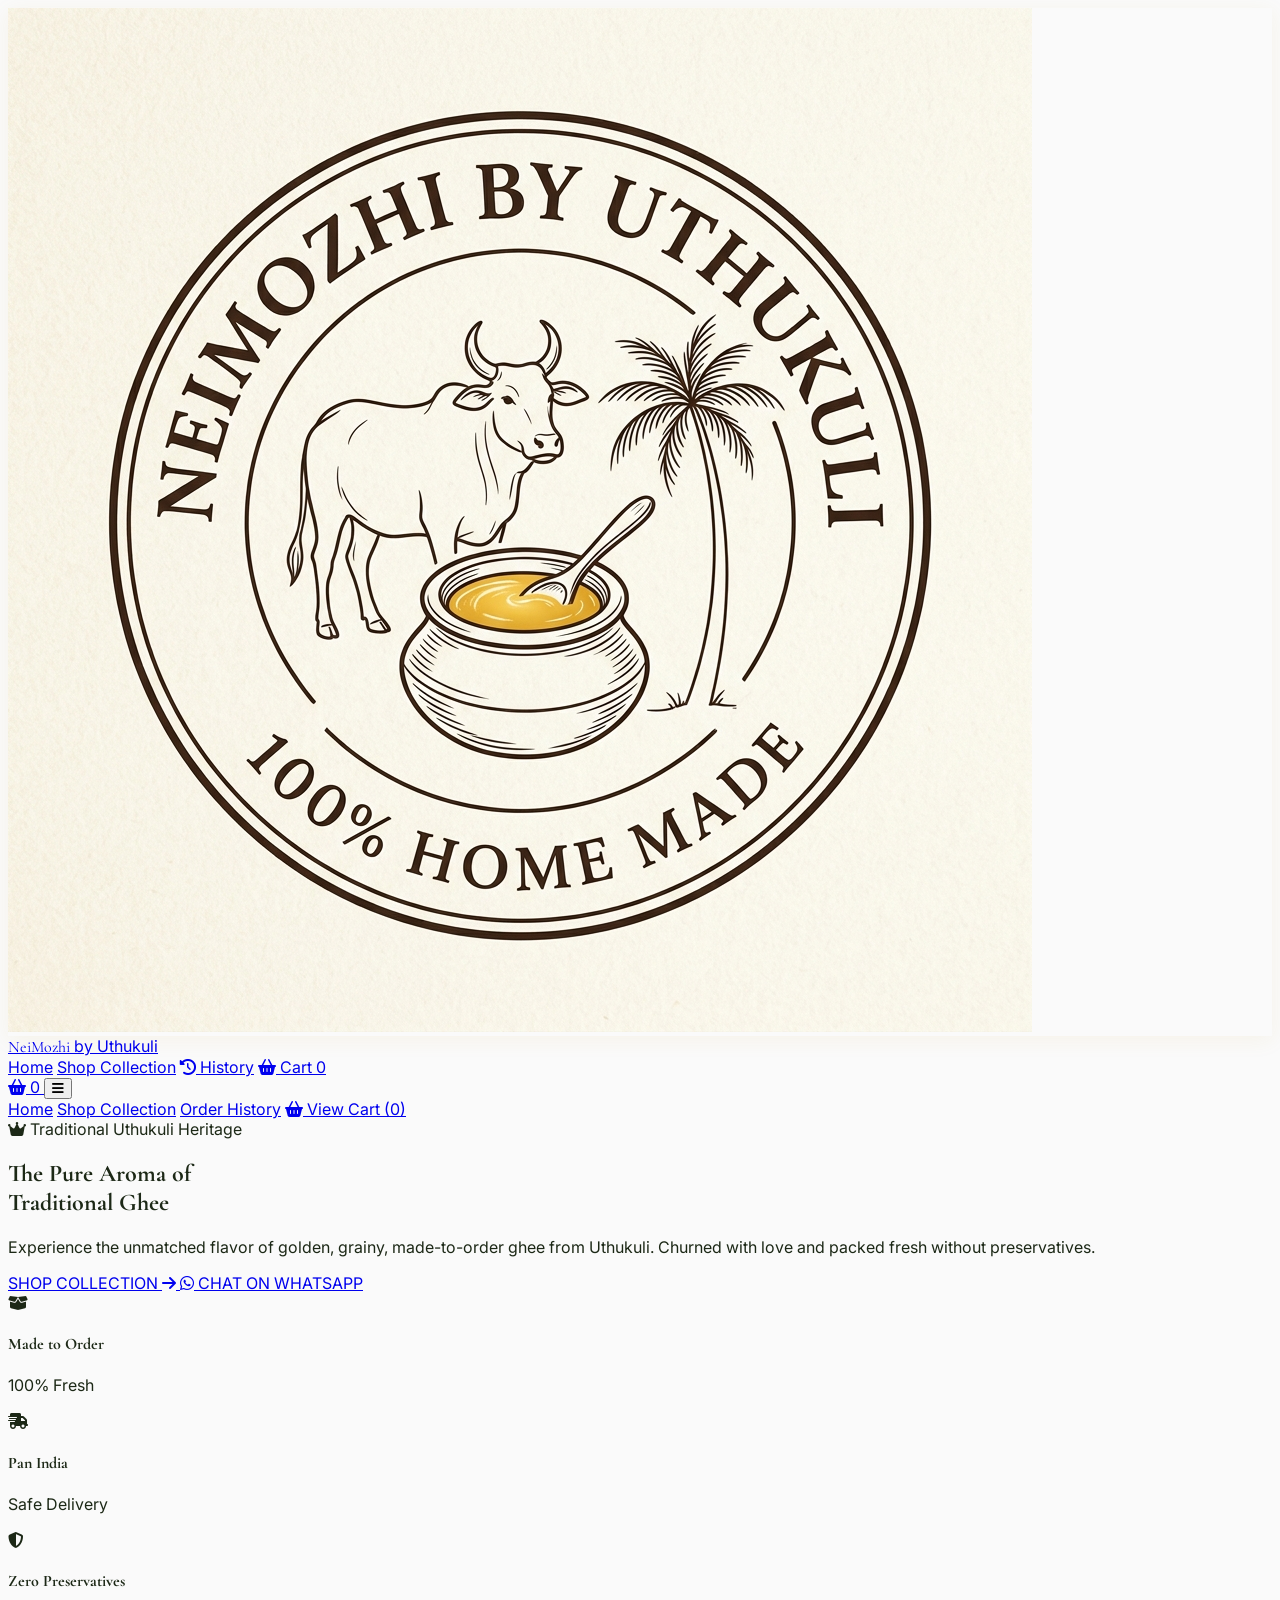
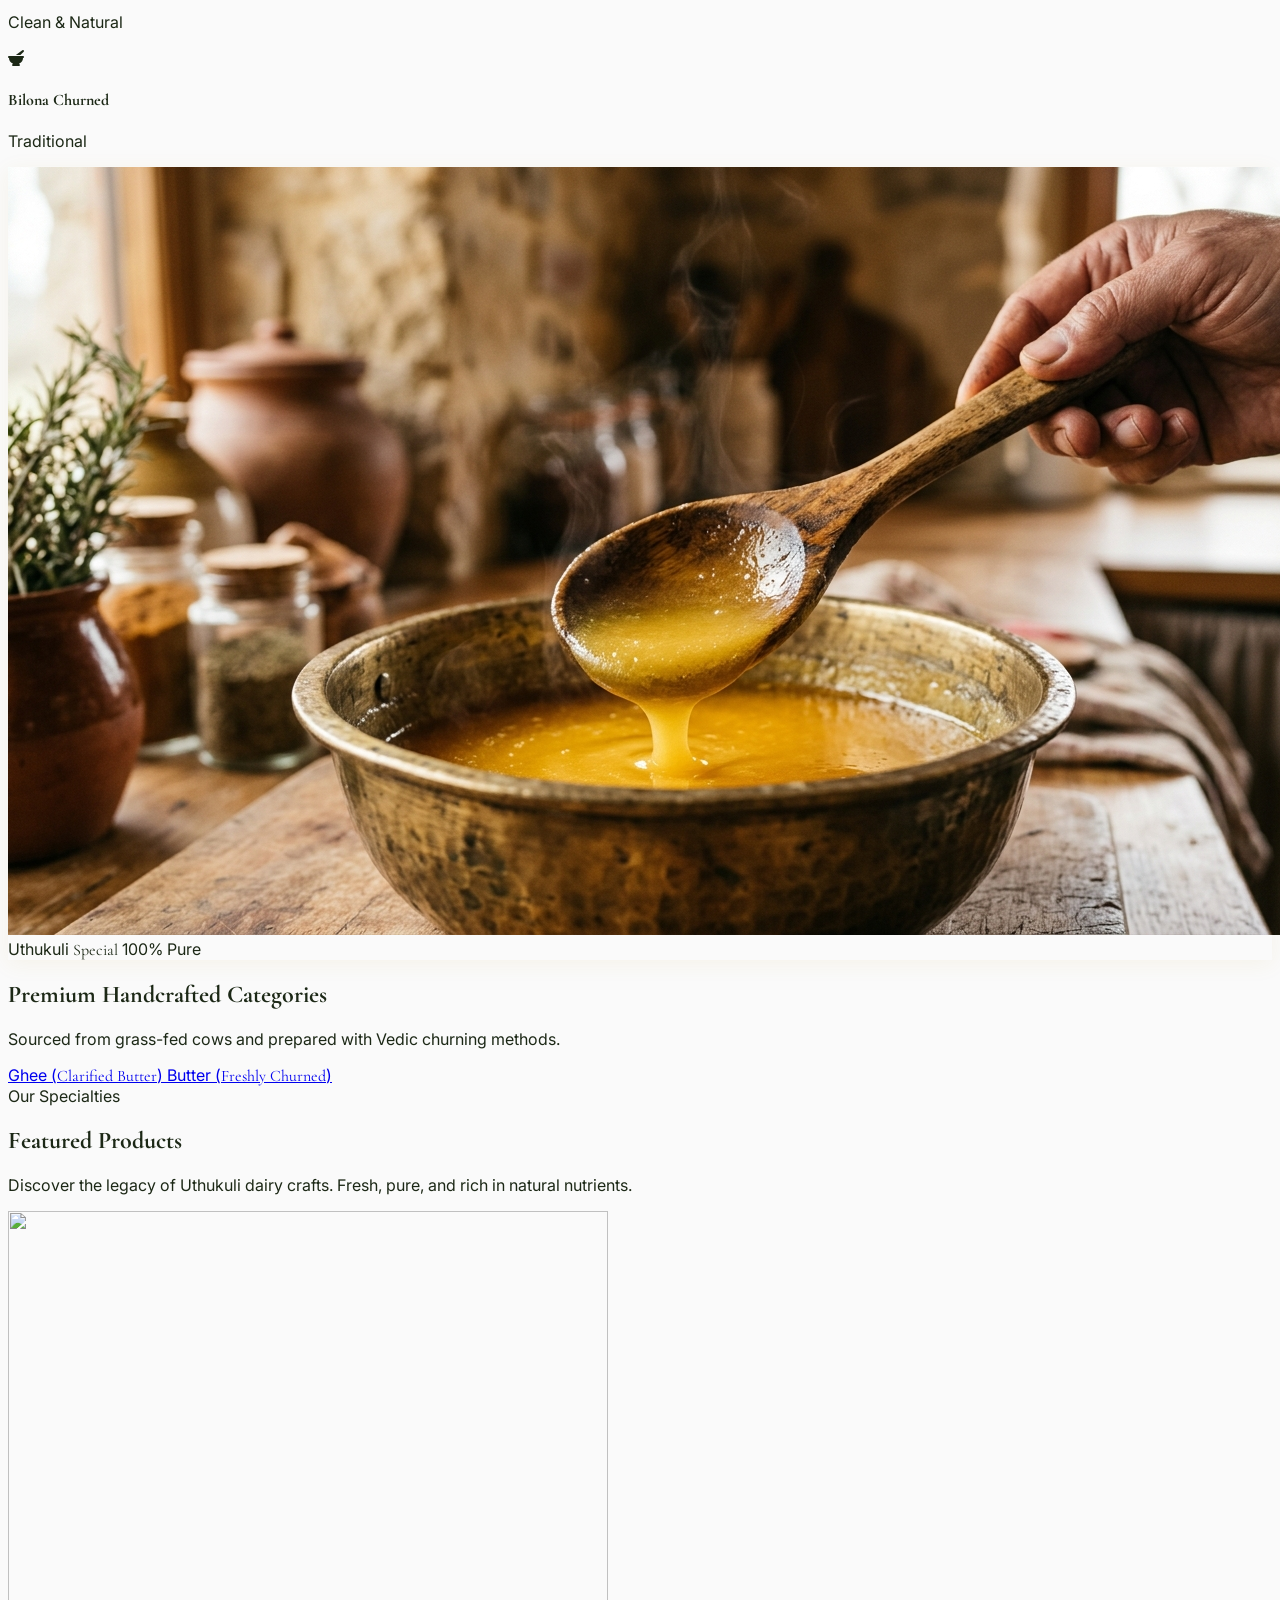
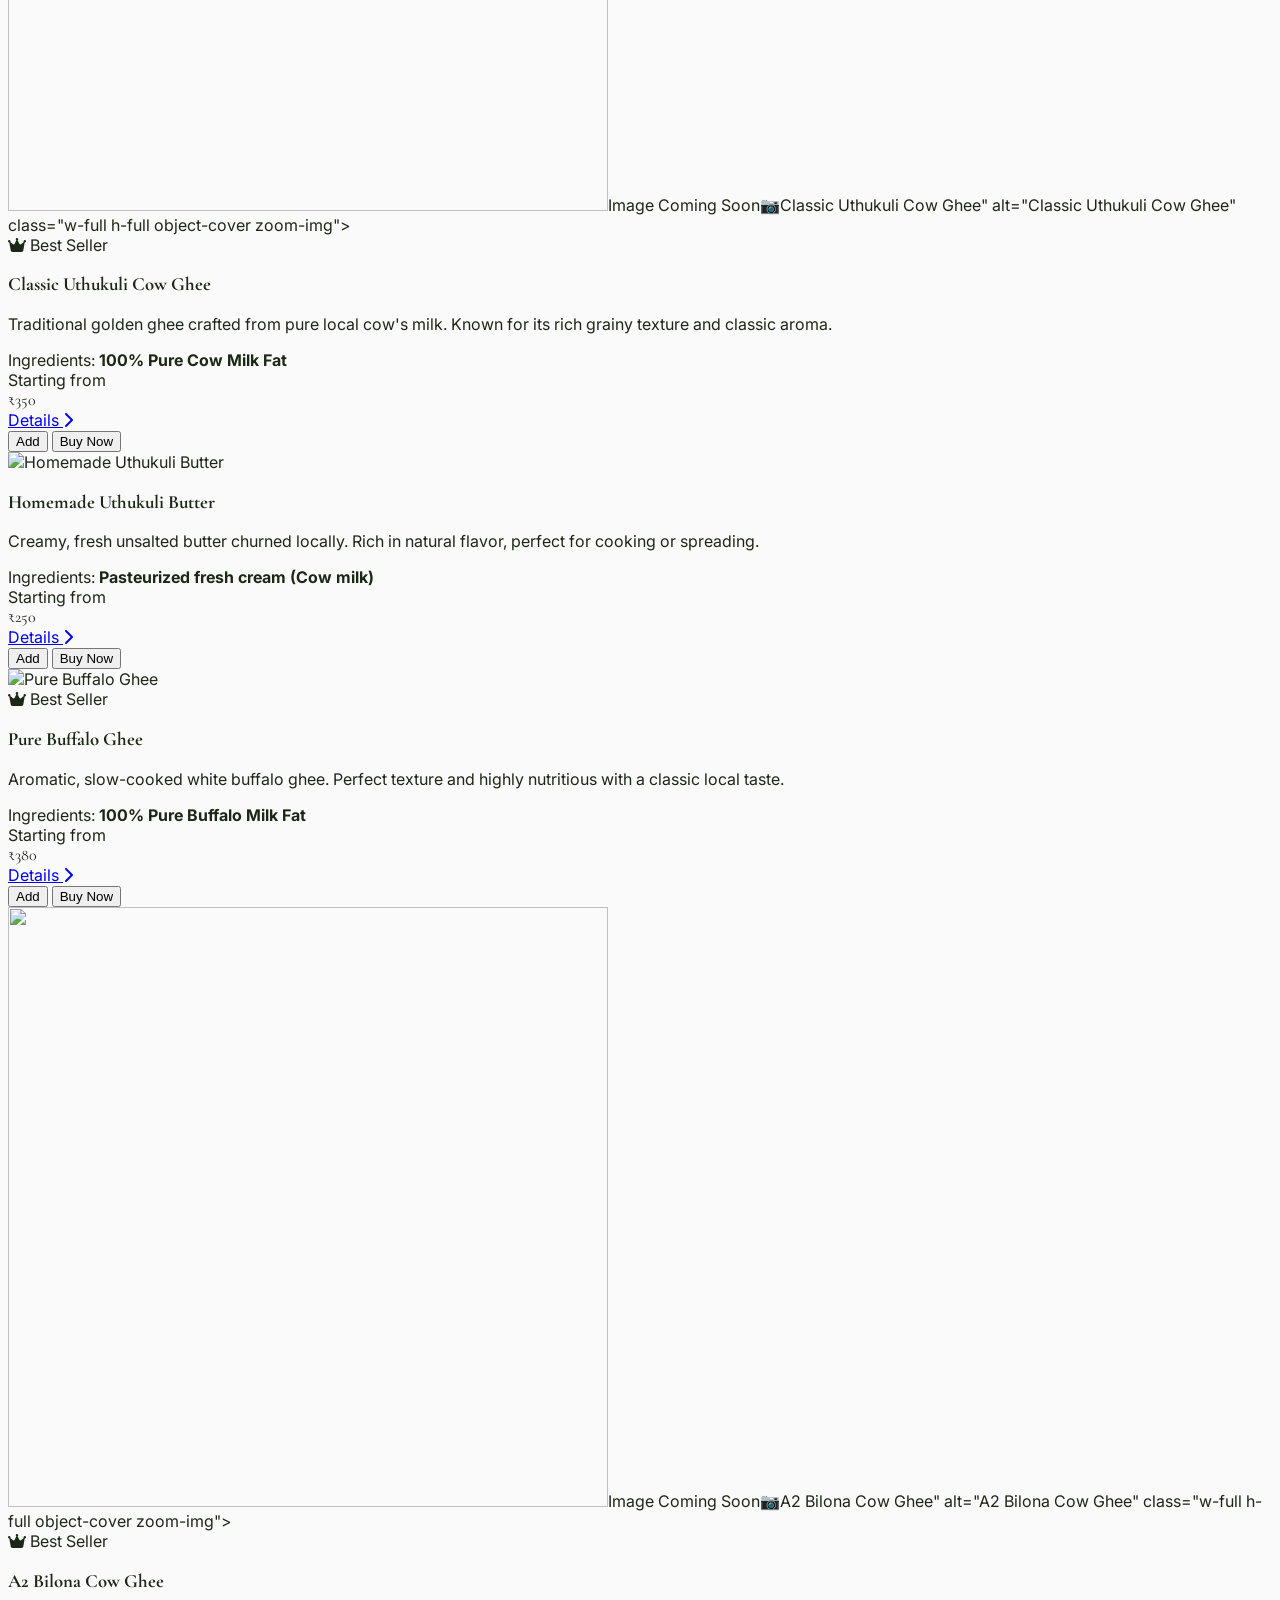
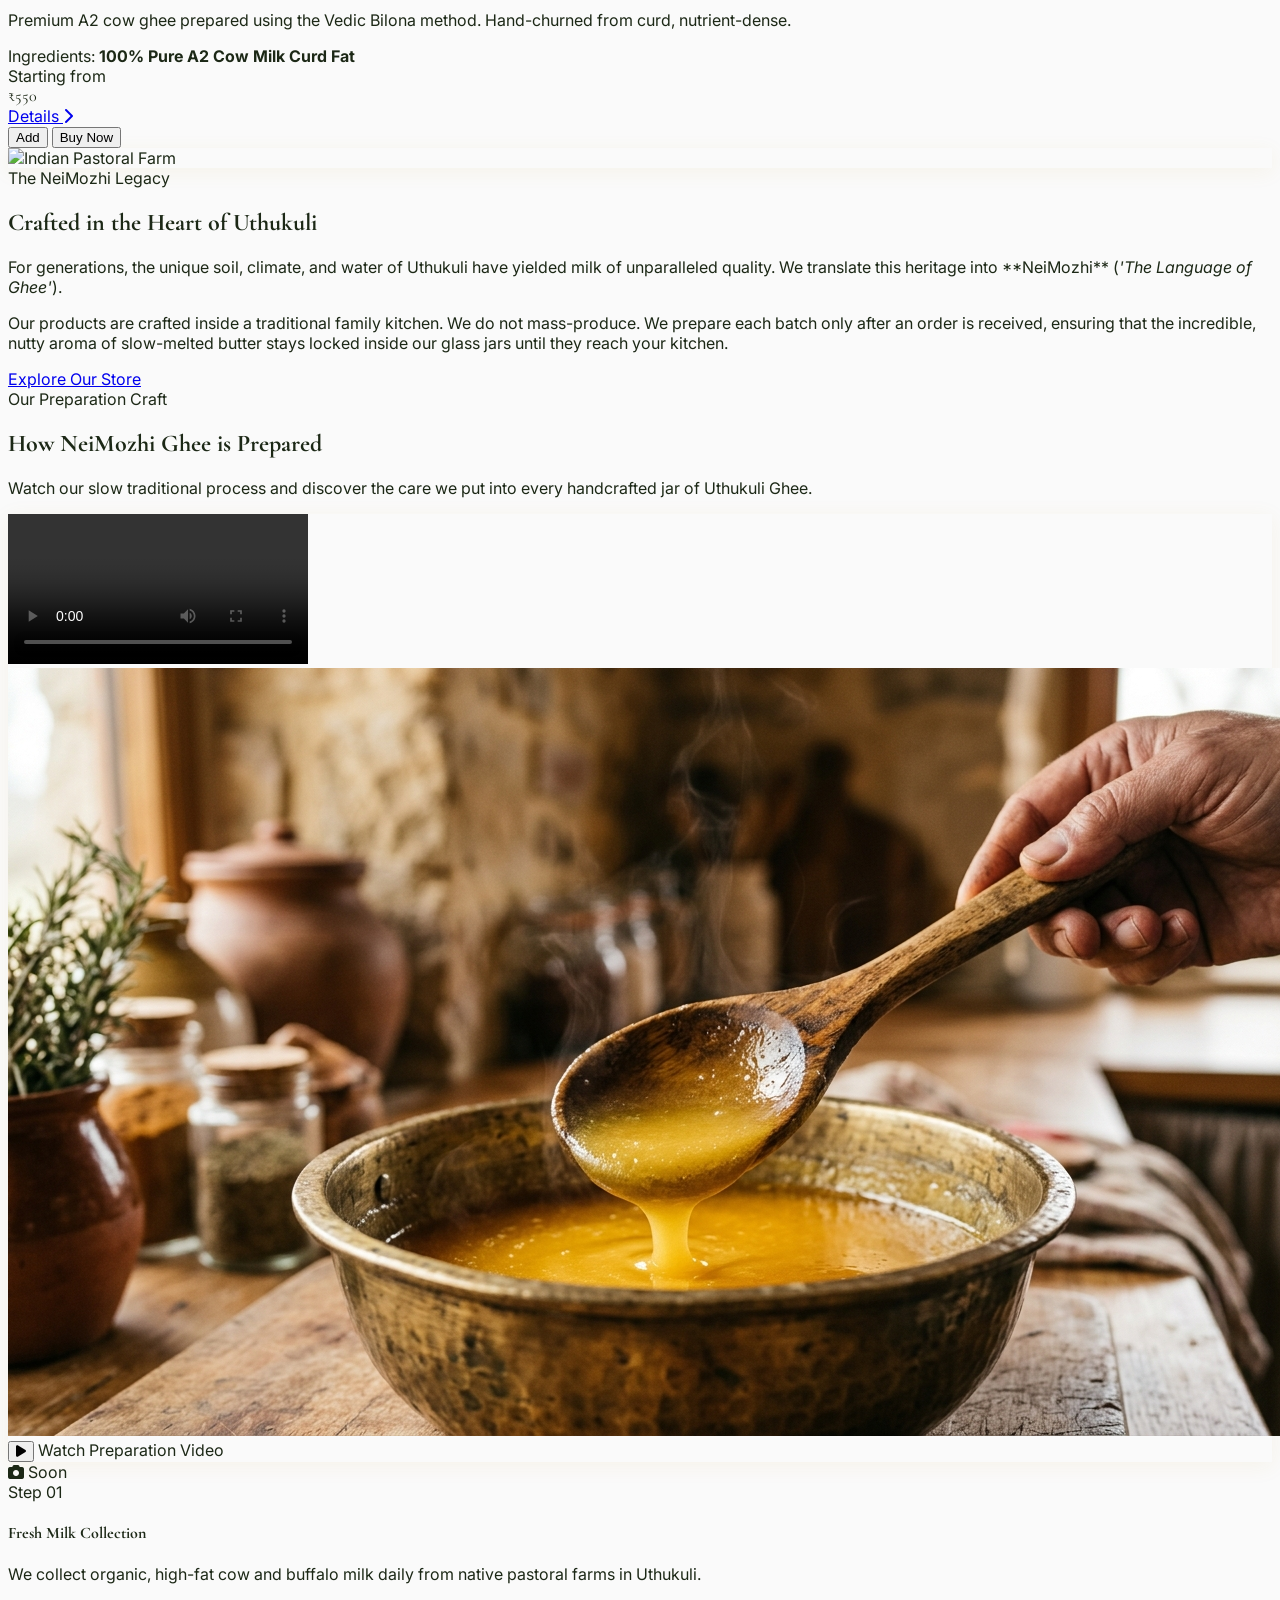
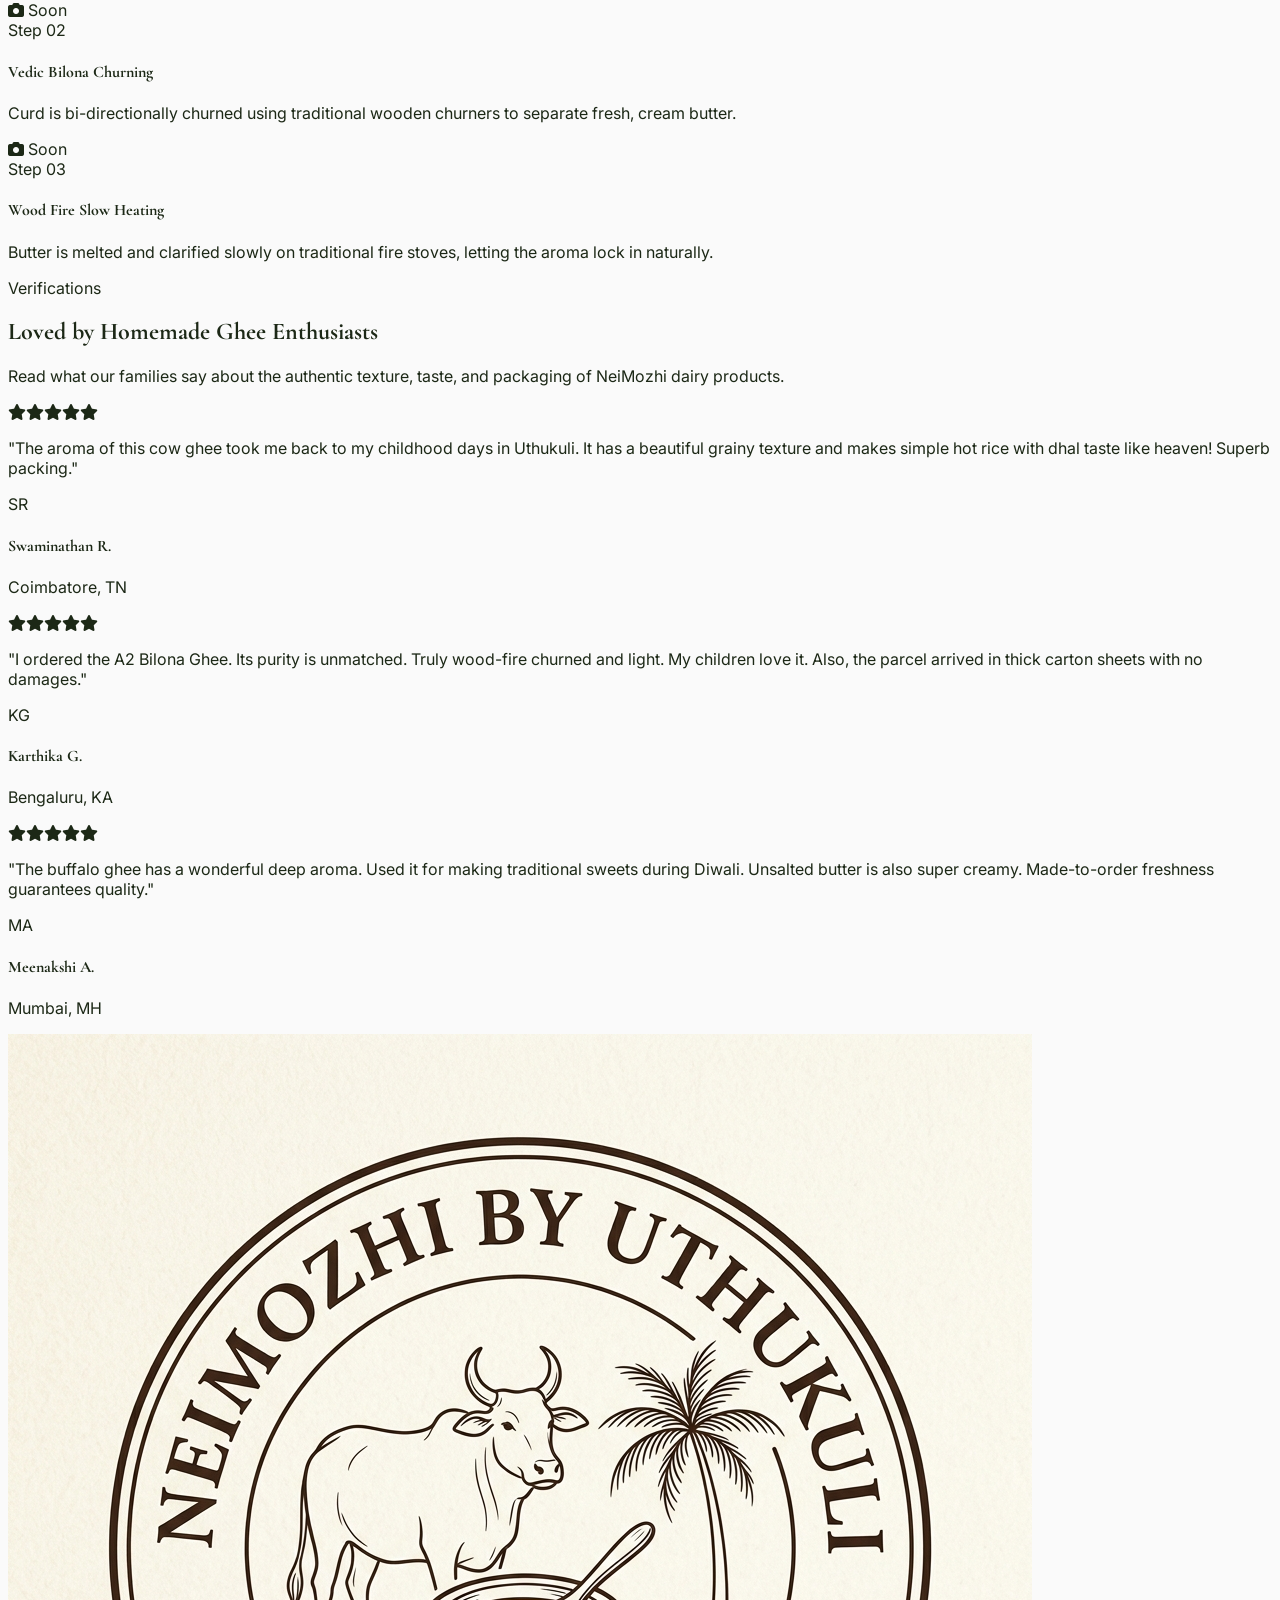
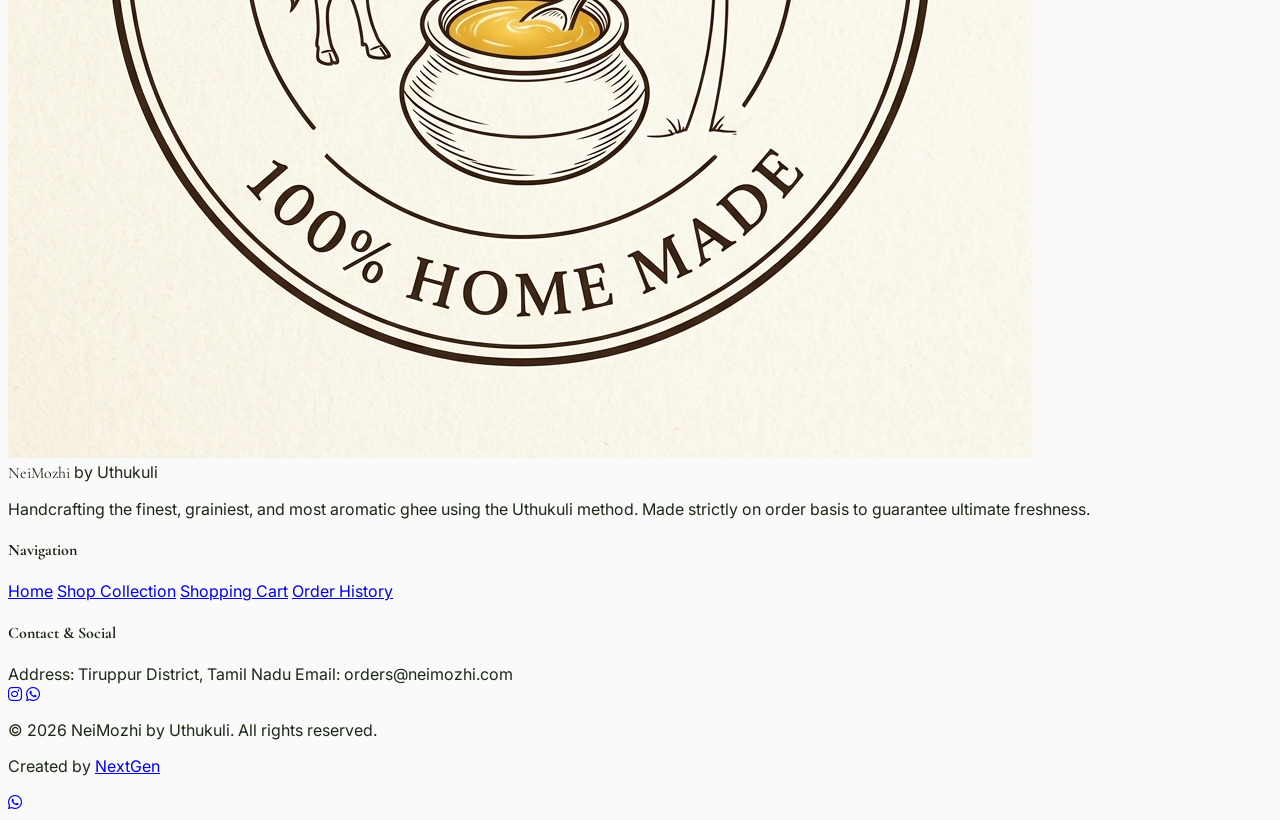
==== index.html @ b1ce9450 "Initial commit - NeiMozhi Premium Ghee E-Commerce Website" ====
<!DOCTYPE html>
<html lang="en">
<head>
  <meta charset="UTF-8">
  <meta name="viewport" content="width=device-width, initial-scale=1.0">
  <title>NeiMozhi | Premium Uthukuli Ghee & Homemade Dairy Store</title>
  <meta name="description" content="Experience pure, handcrafted, made-to-order ghee and butter from the pastures of Uthukuli. Static frontend demo featuring a premium Apple/Amazon style shopping experience.">
  
  <!-- CSS Stylesheets -->
  <link rel="stylesheet" href="assets/css/neimozhi.css">
  
  <!-- Tailwind CSS CDN -->
  <script src="https://cdn.tailwindcss.com"></script>
  <script>
    tailwind.config = {
      theme: {
        extend: {
          colors: {
            brand: {
              cream: '#FFFDF6',
              light: '#FAF6EB',
              gold: '#C59B27',
              goldDark: '#A37C1E',
              goldLight: '#E8D4A2',
              dark: '#1C2816',
              forest: '#2E3D2A',
            }
          },
          fontFamily: {
            serif: ['Cormorant Garamond', 'serif'],
            sans: ['Inter', 'sans-serif'],
          }
        }
      }
    }
  </script>

  <!-- External Libraries CDNs -->
  <!-- FontAwesome Icons -->
  <link rel="stylesheet" href="https://cdnjs.cloudflare.com/ajax/libs/font-awesome/6.4.0/css/all.min.css">
  <!-- AOS (Animate on Scroll) -->
  <link rel="stylesheet" href="https://cdnjs.cloudflare.com/ajax/libs/aos/2.3.4/aos.css">
</head>
<body class="bg-slate-50 text-brand-dark selection:bg-brand-gold selection:text-white">

  <!-- ================= STICKY HEADER / NAVIGATION ================= -->
  <header class="fixed top-0 left-0 right-0 z-50 transition-all duration-300 bg-transparent py-4 px-6 md:px-12 flex justify-between items-center no-print">
    <a href="#home" class="flex items-center gap-3">
      <div class="h-10 w-10 rounded-full overflow-hidden bg-brand-light border border-brand-gold flex items-center justify-center p-0.5 glow-gold">
        <img src="assets/images/logo_neimozhi.jpg" alt="NeiMozhi Logo" class="h-full w-full object-cover rounded-full" onerror="this.src='https://images.unsplash.com/photo-1527018601619-a508a2be00cd?auto=format&fit=crop&w=100&q=80'">
      </div>
      <div class="flex flex-col">
        <span class="font-serif text-xl font-bold tracking-wide text-brand-dark leading-none">NeiMozhi</span>
        <span class="text-[8px] uppercase tracking-widest text-brand-gold font-semibold">by Uthukuli</span>
      </div>
    </a>

    <!-- Desktop Navigation -->
    <nav class="hidden lg:flex items-center gap-8 text-xs font-semibold uppercase tracking-wider text-brand-dark">
      <a href="#home" class="hover:text-brand-gold transition-colors">Home</a>
      <a href="#products" class="hover:text-brand-gold transition-colors">Shop Collection</a>
      <a href="#order-history" class="hover:text-brand-gold transition-colors flex items-center gap-1.5"><i class="fa-solid fa-clock-rotate-left"></i> History</a>
      
      <!-- Cart Icon with Badge -->
      <a href="#cart" class="relative hover:text-brand-gold transition-colors flex items-center gap-2 bg-brand-light border border-brand-gold/10 px-4 py-2 rounded-full">
        <i class="fa-solid fa-basket-shopping text-sm text-brand-gold"></i> Cart
        <span class="cart-badge hidden absolute -top-1.5 -right-1.5 bg-brand-gold text-white text-[9px] font-bold px-1.5 py-0.5 rounded-full flex items-center justify-center min-w-4 h-4 shadow-sm">0</span>
      </a>
    </nav>

    <!-- Mobile Navigation Trigger -->
    <div class="flex items-center gap-4 lg:hidden">
      <a href="#cart" class="relative p-2 text-brand-dark flex items-center">
        <i class="fa-solid fa-basket-shopping text-xl"></i>
        <span class="cart-badge hidden absolute top-0 right-0 bg-brand-gold text-white text-[8px] font-bold px-1 py-0.5 rounded-full flex items-center justify-center min-w-3.5 h-3.5">0</span>
      </a>
      <button id="menu-btn" class="text-brand-dark focus:outline-none p-2" aria-label="Toggle Menu">
        <i class="fa-solid fa-bars text-xl"></i>
      </button>
    </div>

    <!-- Mobile Drawer -->
    <div id="mobile-menu" class="hidden absolute top-full left-0 right-0 bg-white border-b border-brand-gold/10 flex-col py-6 px-8 gap-4 shadow-xl lg:hidden text-center">
      <a href="#home" class="text-sm font-semibold hover:text-brand-gold transition-colors py-1">Home</a>
      <a href="#products" class="text-sm font-semibold hover:text-brand-gold transition-colors py-1">Shop Collection</a>
      <a href="#order-history" class="text-sm font-semibold hover:text-brand-gold transition-colors py-1">Order History</a>
      <a href="#cart" class="bg-brand-forest hover:bg-brand-dark text-white py-3 rounded-full text-xs font-semibold uppercase tracking-wider flex items-center justify-center gap-2 mt-2 shadow">
        <i class="fa-solid fa-basket-shopping"></i> View Cart (<span class="cart-badge">0</span>)
      </a>
    </div>
  </header>

  <!-- ================= MAIN ROUTER WRAPPER ================= -->
  <main class="min-h-screen">
    
    <!-- 1. HOME VIEW -->
    <section id="view-home" class="view-section active">
      <!-- Hero Section -->
      <div class="relative min-h-screen lg:h-screen flex items-center pt-20 pb-8 lg:pb-16 px-6 md:px-12 lg:px-24 overflow-hidden bg-gradient-to-b from-[#FFFDF6] via-[#FAF6EB] to-slate-50">
        <div class="absolute top-1/2 left-3/4 -translate-y-1/2 w-[600px] h-[600px] bg-brand-gold/5 rounded-full blur-[120px] pointer-events-none"></div>
        <div class="max-w-7xl mx-auto w-full grid grid-cols-1 lg:grid-cols-12 gap-12 items-center relative z-10">
          
          <div class="lg:col-span-7 flex flex-col items-start text-left" data-aos="fade-right">
            <div class="inline-flex items-center gap-2 px-3 py-1.5 rounded-full bg-brand-gold/10 border border-brand-gold/20 text-brand-goldDark text-xs font-semibold uppercase tracking-widest mb-6">
              <i class="fa-solid fa-crown text-[10px]"></i> Traditional Uthukuli Heritage
            </div>
            <h1 class="font-serif text-5xl md:text-7xl font-extrabold text-brand-dark tracking-tight leading-[1.1] mb-6">
              The Pure Aroma of <br>
              <span class="text-brand-gold font-normal italic font-serif">Traditional Ghee</span>
            </h1>
            <p class="text-base text-slate-600 max-w-lg mb-10 leading-relaxed">
              Experience the unmatched flavor of golden, grainy, made-to-order ghee from Uthukuli. Churned with love and packed fresh without preservatives.
            </p>

            <div class="flex flex-col sm:flex-row gap-4 w-full sm:w-auto mb-8">
              <a href="#products" class="bg-brand-forest hover:bg-brand-dark text-white px-8 py-4 rounded-full font-bold uppercase tracking-wider text-xs flex items-center justify-center gap-2 shadow-lg hover:shadow-xl transition-all duration-300 hover:-translate-y-0.5">
                SHOP COLLECTION <i class="fa-solid fa-arrow-right text-xs"></i>
              </a>
              <a href="https://wa.me/919876543210?text=Hello%20NeiMozhi!%20I'd%2520like%2520to%2520chat%252520about%252520ghee." target="_blank" class="bg-white hover:bg-brand-light text-brand-forest border border-brand-forest/20 px-8 py-4 rounded-full font-bold uppercase tracking-wider text-xs flex items-center justify-center gap-3 hover:border-brand-forest/40 transition-all duration-300 hover:-translate-y-0.5">
                <i class="fab fa-whatsapp text-lg text-emerald-500"></i> CHAT ON WHATSAPP
              </a>
            </div>

            <!-- Trust Badges -->
            <div class="grid grid-cols-2 md:grid-cols-4 gap-3 sm:gap-6 w-full pt-6 md:pt-8 border-t border-brand-gold/15">
              <div class="flex items-center gap-2 sm:gap-3">
                <div class="h-8 w-8 sm:h-10 sm:w-10 shrink-0 rounded-lg bg-amber-50 border border-brand-gold/10 flex items-center justify-center text-brand-gold">
                  <i class="fa-solid fa-box-open text-sm sm:text-lg"></i>
                </div>
                <div>
                  <h4 class="text-[9px] sm:text-xs font-bold uppercase tracking-wide leading-tight">Made to Order</h4>
                  <p class="text-[9px] sm:text-[10px] text-slate-500">100% Fresh</p>
                </div>
              </div>
              
              <div class="flex items-center gap-2 sm:gap-3">
                <div class="h-8 w-8 sm:h-10 sm:w-10 shrink-0 rounded-lg bg-amber-50 border border-brand-gold/10 flex items-center justify-center text-brand-gold">
                  <i class="fa-solid fa-truck-fast text-sm sm:text-lg"></i>
                </div>
                <div>
                  <h4 class="text-[9px] sm:text-xs font-bold uppercase tracking-wide leading-tight">Pan India</h4>
                  <p class="text-[9px] sm:text-[10px] text-slate-500">Safe Delivery</p>
                </div>
              </div>

              <div class="flex items-center gap-2 sm:gap-3">
                <div class="h-8 w-8 sm:h-10 sm:w-10 shrink-0 rounded-lg bg-amber-50 border border-brand-gold/10 flex items-center justify-center text-brand-gold">
                  <i class="fa-solid fa-shield-halved text-sm sm:text-lg"></i>
                </div>
                <div>
                  <h4 class="text-[9px] sm:text-xs font-bold uppercase tracking-wide leading-tight">Zero Preservatives</h4>
                  <p class="text-[9px] sm:text-[10px] text-slate-500">Clean & Natural</p>
                </div>
              </div>

              <div class="flex items-center gap-2 sm:gap-3">
                <div class="h-8 w-8 sm:h-10 sm:w-10 shrink-0 rounded-lg bg-amber-50 border border-brand-gold/10 flex items-center justify-center text-brand-gold">
                  <i class="fa-solid fa-mortar-pestle text-sm sm:text-lg"></i>
                </div>
                <div>
                  <h4 class="text-[9px] sm:text-xs font-bold uppercase tracking-wide leading-tight">Bilona Churned</h4>
                  <p class="text-[9px] sm:text-[10px] text-slate-500">Traditional</p>
                </div>
              </div>
            </div>
          </div>

          <div class="lg:col-span-5 flex justify-center items-center mt-8 lg:mt-0" data-aos="fade-left">
            <div class="relative w-56 h-56 sm:w-72 sm:h-72 lg:w-96 lg:h-96 rounded-full overflow-hidden border-4 sm:border-8 border-white shadow-2xl glow-gold zoom-img-container">
              <img src="assets/images/hero_ghee.jpg" alt="Pure Golden Ghee" class="w-full h-full object-cover zoom-img" onerror="this.src='https://images.unsplash.com/photo-1626200419199-391ae4cd7e41?auto=format&fit=crop&w=600&q=80'">
              
              <!-- Floating badge overlay -->
              <div class="absolute bottom-3 right-3 bg-brand-gold text-white p-2 sm:p-3 rounded-full shadow-lg border border-brand-goldLight flex flex-col items-center justify-center text-center w-14 h-14 sm:w-20 sm:h-20 rotate-12 hover:rotate-0 transition-transform duration-300 z-10">
                <span class="text-[7px] sm:text-[8px] uppercase font-bold tracking-widest leading-none">Uthukuli</span>
                <span class="text-[10px] sm:text-xs font-serif italic leading-tight">Special</span>
                <span class="text-[7px] sm:text-[8px] font-bold leading-none">100% Pure</span>
              </div>
            </div>
          </div>

        </div>
      </div>

      <!-- Categories Quick Navigation banner -->
      <div class="pt-8 pb-6 md:py-12 bg-white border-t border-b border-slate-100 px-6 no-print">
        <div class="max-w-7xl mx-auto flex flex-col md:flex-row justify-between items-center gap-4 md:gap-6">
          <div class="pt-2 md:pt-0">
            <h2 class="font-serif text-2xl md:text-3xl font-bold text-brand-dark">Premium Handcrafted Categories</h2>
            <p class="text-[11px] md:text-xs text-slate-400 mt-1">Sourced from grass-fed cows and prepared with Vedic churning methods.</p>
          </div>
          <div class="flex gap-4">
            <a href="#products" class="px-6 py-3 rounded-full bg-brand-light border border-brand-gold/20 text-brand-dark text-xs font-bold uppercase tracking-wider hover:bg-brand-gold hover:text-white transition-colors">
              Ghee (<span class="font-serif italic font-normal">Clarified Butter</span>)
            </a>
            <a href="#products" class="px-6 py-3 rounded-full bg-brand-light border border-brand-gold/20 text-brand-dark text-xs font-bold uppercase tracking-wider hover:bg-brand-gold hover:text-white transition-colors">
              Butter (<span class="font-serif italic font-normal">Freshly Churned</span>)
            </a>
          </div>
        </div>
      </div>

      <!-- Best Sellers grid section -->
      <div class="py-24 px-6 md:px-12 lg:px-24 max-w-7xl mx-auto">
        <div class="text-center max-w-2xl mx-auto mb-16" data-aos="fade-up">
          <span class="text-brand-gold font-semibold uppercase tracking-widest text-xs mb-3">Our Specialties</span>
          <h2 class="font-serif text-4xl md:text-5xl font-bold text-brand-dark mb-4">
            Featured Products
          </h2>
          <p class="text-slate-500 text-sm">
            Discover the legacy of Uthukuli dairy crafts. Fresh, pure, and rich in natural nutrients.
          </p>
        </div>

        <div id="featured-grid" class="grid grid-cols-2 md:grid-cols-2 lg:grid-cols-4 gap-3 sm:gap-4 md:gap-6 lg:gap-8">
          <!-- Dynamic bestsellers loaded from JS -->
        </div>
      </div>

      <!-- Brand Story -->
      <div class="py-24 bg-brand-light px-6 md:px-12 lg:px-24">
        <div class="max-w-7xl mx-auto grid grid-cols-1 lg:grid-cols-12 gap-16 items-center">
          <div class="lg:col-span-6 rounded-3xl overflow-hidden shadow-xl aspect-video relative zoom-img-container border-4 border-white glow-gold" data-aos="fade-right">
            <img src="https://images.unsplash.com/photo-1570042225831-d98fa7577f1e?auto=format&fit=crop&w=800&q=80" alt="Indian Pastoral Farm" class="w-full h-full object-cover zoom-img">
          </div>
          <div class="lg:col-span-6 flex flex-col items-start" data-aos="fade-left">
            <span class="text-brand-gold font-semibold uppercase tracking-widest text-xs mb-3">The NeiMozhi Legacy</span>
            <h2 class="font-serif text-4xl md:text-5xl font-bold text-brand-dark mb-6 leading-tight">
              Crafted in the Heart of Uthukuli
            </h2>
            <p class="text-slate-600 mb-6 text-sm leading-relaxed">
              For generations, the unique soil, climate, and water of Uthukuli have yielded milk of unparalleled quality. We translate this heritage into **NeiMozhi** (<i>'The Language of Ghee'</i>). 
            </p>
            <p class="text-slate-600 mb-8 text-sm leading-relaxed">
              Our products are crafted inside a traditional family kitchen. We do not mass-produce. We prepare each batch only after an order is received, ensuring that the incredible, nutty aroma of slow-melted butter stays locked inside our glass jars until they reach your kitchen.
            </p>
            <a href="#products" class="bg-brand-forest hover:bg-brand-dark text-white px-8 py-3.5 rounded-full font-bold uppercase tracking-wider text-xs transition-colors shadow">
              Explore Our Store
            </a>
          </div>
        </div>
      </div>

      <!-- How NeiMozhi Ghee is Prepared & Video Section -->
      <div class="py-24 bg-white border-b border-slate-100 px-6 md:px-12 lg:px-24 no-print">
        <div class="max-w-7xl mx-auto">
          <div class="text-center max-w-2xl mx-auto mb-16" data-aos="fade-up">
            <span class="text-brand-gold font-semibold uppercase tracking-widest text-xs mb-3">Our Preparation Craft</span>
            <h2 class="font-serif text-4xl md:text-5xl font-bold text-brand-dark mb-4">
              How NeiMozhi Ghee is Prepared
            </h2>
            <p class="text-slate-500 text-sm">
              Watch our slow traditional process and discover the care we put into every handcrafted jar of Uthukuli Ghee.
            </p>
          </div>

          <div class="grid grid-cols-1 lg:grid-cols-12 gap-12 items-center">
            
            <!-- Video Player Column -->
            <div class="lg:col-span-6" data-aos="fade-right">
              <div class="relative rounded-3xl overflow-hidden shadow-2xl border border-brand-gold/10 aspect-video group glow-gold bg-slate-900">
                <!-- Video element -->
                <video id="prep-video" class="w-full h-full object-cover hidden" controls>
                  <source src="https://player.vimeo.com/external/371433846.sd.mp4?s=236da2f3c02cba23e66014e7a79e4d0d01ee037e&profile_id=139&oauth2_token_id=57447761" type="video/mp4">
                  Your browser does not support the video tag.
                </video>
                <!-- Poster/Overlay image -->
                <div id="video-overlay" class="absolute inset-0 w-full h-full flex flex-col items-center justify-center cursor-pointer transition-transform duration-500 group-hover:scale-[1.02]">
                  <img src="assets/images/hero_ghee.jpg" alt="Traditional Preparation Video Poster" class="absolute inset-0 w-full h-full object-cover brightness-[0.6]" onerror="this.src='https://images.unsplash.com/photo-1626200419199-391ae4cd7e41?auto=format&fit=crop&w=800&q=80'">
                  <!-- Floating Play Button -->
                  <button onclick="playPrepVideo()" class="relative z-10 h-20 w-20 rounded-full bg-white/95 text-brand-forest hover:bg-brand-gold hover:text-white flex items-center justify-center text-3xl shadow-2xl transition-all duration-300 transform group-hover:scale-110 active:scale-95 glow-pulse">
                    <i class="fa-solid fa-play ml-1"></i>
                  </button>
                  <span class="relative z-10 text-white text-[10px] uppercase font-bold tracking-widest mt-4">Watch Preparation Video</span>
                </div>
              </div>
            </div>

            <!-- Timeline Steps Column -->
            <div class="lg:col-span-6 space-y-6" data-aos="fade-left">
              
              <!-- Step 1 -->
              <div class="flex gap-4 p-5 rounded-2xl bg-brand-light/50 border border-brand-gold/10 hover:bg-brand-light transition-colors">
                <div class="h-16 w-16 rounded-xl bg-brand-light border border-brand-gold/20 flex-shrink-0 flex flex-col items-center justify-center gap-1">
                  <i class="fa-solid fa-camera text-brand-gold/40 text-xl"></i>
                  <span class="text-[8px] font-bold uppercase tracking-wide text-brand-gold/50 leading-none">Soon</span>
                </div>
                <div>
                  <div class="flex items-center gap-2 mb-1">
                    <span class="text-[9px] uppercase font-bold tracking-wider px-2 py-0.5 bg-brand-gold/15 text-brand-goldDark rounded-md">Step 01</span>
                    <h4 class="font-serif text-base font-bold text-brand-dark">Fresh Milk Collection</h4>
                  </div>
                  <p class="text-xs text-slate-500 leading-normal">
                    We collect organic, high-fat cow and buffalo milk daily from native pastoral farms in Uthukuli.
                  </p>
                </div>
              </div>

              <!-- Step 2 -->
              <div class="flex gap-4 p-5 rounded-2xl bg-brand-light/50 border border-brand-gold/10 hover:bg-brand-light transition-colors">
                <div class="h-16 w-16 rounded-xl bg-brand-light border border-brand-gold/20 flex-shrink-0 flex flex-col items-center justify-center gap-1">
                  <i class="fa-solid fa-camera text-brand-gold/40 text-xl"></i>
                  <span class="text-[8px] font-bold uppercase tracking-wide text-brand-gold/50 leading-none">Soon</span>
                </div>
                <div>
                  <div class="flex items-center gap-2 mb-1">
                    <span class="text-[9px] uppercase font-bold tracking-wider px-2 py-0.5 bg-brand-gold/15 text-brand-goldDark rounded-md">Step 02</span>
                    <h4 class="font-serif text-base font-bold text-brand-dark">Vedic Bilona Churning</h4>
                  </div>
                  <p class="text-xs text-slate-500 leading-normal">
                    Curd is bi-directionally churned using traditional wooden churners to separate fresh, cream butter.
                  </p>
                </div>
              </div>

              <!-- Step 3 -->
              <div class="flex gap-4 p-5 rounded-2xl bg-brand-light/50 border border-brand-gold/10 hover:bg-brand-light transition-colors">
                <div class="h-16 w-16 rounded-xl bg-brand-light border border-brand-gold/20 flex-shrink-0 flex flex-col items-center justify-center gap-1">
                  <i class="fa-solid fa-camera text-brand-gold/40 text-xl"></i>
                  <span class="text-[8px] font-bold uppercase tracking-wide text-brand-gold/50 leading-none">Soon</span>
                </div>
                <div>
                  <div class="flex items-center gap-2 mb-1">
                    <span class="text-[9px] uppercase font-bold tracking-wider px-2 py-0.5 bg-brand-gold/15 text-brand-goldDark rounded-md">Step 03</span>
                    <h4 class="font-serif text-base font-bold text-brand-dark">Wood Fire Slow Heating</h4>
                  </div>
                  <p class="text-xs text-slate-500 leading-normal">
                    Butter is melted and clarified slowly on traditional fire stoves, letting the aroma lock in naturally.
                  </p>
                </div>
              </div>

            </div>

          </div>
        </div>
      </div>

      <!-- Customer Reviews -->
      <div class="py-24 px-6 md:px-12 lg:px-24 max-w-7xl mx-auto">
        <div class="text-center max-w-2xl mx-auto mb-16" data-aos="fade-up">
          <span class="text-brand-gold font-semibold uppercase tracking-widest text-xs mb-3">Verifications</span>
          <h2 class="font-serif text-4xl md:text-5xl font-bold text-brand-dark mb-4">
            Loved by Homemade Ghee Enthusiasts
          </h2>
          <p class="text-slate-500 text-sm">
            Read what our families say about the authentic texture, taste, and packaging of NeiMozhi dairy products.
          </p>
        </div>

        <div class="grid grid-cols-1 md:grid-cols-3 gap-8">
          <!-- Testimonial 1 -->
          <div class="bg-white p-8 rounded-3xl border border-brand-gold/10 shadow-sm flex flex-col justify-between" data-aos="fade-up">
            <div>
              <div class="flex text-amber-400 text-xs mb-4">
                <i class="fa-solid fa-star"></i><i class="fa-solid fa-star"></i><i class="fa-solid fa-star"></i><i class="fa-solid fa-star"></i><i class="fa-solid fa-star"></i>
              </div>
              <p class="text-xs italic text-slate-600 leading-relaxed mb-6">
                "The aroma of this cow ghee took me back to my childhood days in Uthukuli. It has a beautiful grainy texture and makes simple hot rice with dhal taste like heaven! Superb packing."
              </p>
            </div>
            <div class="flex items-center gap-3">
              <div class="h-8 w-8 rounded-full bg-brand-light flex items-center justify-center font-bold text-brand-gold text-[11px]">SR</div>
              <div>
                <h4 class="text-xs font-bold text-brand-dark">Swaminathan R.</h4>
                <p class="text-[9px] uppercase tracking-wider text-slate-400">Coimbatore, TN</p>
              </div>
            </div>
          </div>

          <!-- Testimonial 2 -->
          <div class="bg-white p-8 rounded-3xl border border-brand-gold/10 shadow-sm flex flex-col justify-between" data-aos="fade-up" data-aos-delay="100">
            <div>
              <div class="flex text-amber-400 text-xs mb-4">
                <i class="fa-solid fa-star"></i><i class="fa-solid fa-star"></i><i class="fa-solid fa-star"></i><i class="fa-solid fa-star"></i><i class="fa-solid fa-star"></i>
              </div>
              <p class="text-xs italic text-slate-600 leading-relaxed mb-6">
                "I ordered the A2 Bilona Ghee. Its purity is unmatched. Truly wood-fire churned and light. My children love it. Also, the parcel arrived in thick carton sheets with no damages."
              </p>
            </div>
            <div class="flex items-center gap-3">
              <div class="h-8 w-8 rounded-full bg-brand-light flex items-center justify-center font-bold text-brand-gold text-[11px]">KG</div>
              <div>
                <h4 class="text-xs font-bold text-brand-dark">Karthika G.</h4>
                <p class="text-[9px] uppercase tracking-wider text-slate-400">Bengaluru, KA</p>
              </div>
            </div>
          </div>

          <!-- Testimonial 3 -->
          <div class="bg-white p-8 rounded-3xl border border-brand-gold/10 shadow-sm flex flex-col justify-between" data-aos="fade-up" data-aos-delay="200">
            <div>
              <div class="flex text-amber-400 text-xs mb-4">
                <i class="fa-solid fa-star"></i><i class="fa-solid fa-star"></i><i class="fa-solid fa-star"></i><i class="fa-solid fa-star"></i><i class="fa-solid fa-star"></i>
              </div>
              <p class="text-xs italic text-slate-600 leading-relaxed mb-6">
                "The buffalo ghee has a wonderful deep aroma. Used it for making traditional sweets during Diwali. Unsalted butter is also super creamy. Made-to-order freshness guarantees quality."
              </p>
            </div>
            <div class="flex items-center gap-3">
              <div class="h-8 w-8 rounded-full bg-brand-light flex items-center justify-center font-bold text-brand-gold text-[11px]">MA</div>
              <div>
                <h4 class="text-xs font-bold text-brand-dark">Meenakshi A.</h4>
                <p class="text-[9px] uppercase tracking-wider text-slate-400">Mumbai, MH</p>
              </div>
            </div>
          </div>
        </div>
      </div>
    </section>

    <!-- 2. PRODUCT LISTING VIEW -->
    <section id="view-products" class="view-section py-24 px-6 md:px-12 lg:px-24">
      <div class="max-w-7xl mx-auto">
        <div class="text-center max-w-2xl mx-auto mb-16">
          <span class="text-brand-gold font-semibold uppercase tracking-widest text-xs mb-3">NeiMozhi Marketplace</span>
          <h2 class="font-serif text-4xl md:text-5xl font-bold text-brand-dark mb-4">
            Shop Pure Clarified Butter & Fresh Butter
          </h2>
          <p class="text-slate-500 text-sm">
            Select variant weight option, view updated price, and click Add to Cart to begin your checkout.
          </p>
        </div>

        <!-- Products Grid Container loaded from JS -->
        <div id="products-grid-view" class="grid grid-cols-2 md:grid-cols-2 lg:grid-cols-4 gap-3 sm:gap-4 md:gap-6 lg:gap-8">
          <!-- Dynamic products lists -->
        </div>
      </div>
    </section>

    <!-- 3. PRODUCT DETAILS VIEW -->
    <section id="view-product-details" class="view-section py-24 px-6 md:px-12 lg:px-24">
      <div class="max-w-7xl mx-auto" id="product-details-content">
        <!-- Rendered dynamically from JS -->
      </div>
    </section>

    <!-- 4. SHOPPING CART VIEW -->
    <section id="view-cart" class="view-section py-24 px-6 md:px-12 lg:px-24">
      <div class="max-w-7xl mx-auto">
        <h2 class="font-serif text-4xl font-bold text-brand-dark mb-8">Shopping Cart</h2>
        
        <div class="grid grid-cols-1 lg:grid-cols-12 gap-12 items-start">
          <!-- Items List Column -->
          <div class="lg:col-span-8 space-y-6" id="cart-items-container">
            <!-- Dynamic cart items rows -->
          </div>

          <!-- Checkout calculations Sidebar -->
          <div class="lg:col-span-4" id="cart-summary-card">
            <!-- Dynamic order summary totals -->
          </div>
        </div>
      </div>
    </section>

    <!-- 5. CHECKOUT VIEW -->
    <section id="view-checkout" class="view-section py-24 px-6 md:px-12 lg:px-24">
      <div class="max-w-7xl mx-auto">
        <div class="mb-8">
          <a href="#cart" class="inline-flex items-center gap-2 text-xs font-bold uppercase tracking-wider text-slate-500 hover:text-brand-dark transition-colors">
            <i class="fa-solid fa-arrow-left-long text-sm"></i> Back to Shopping Cart
          </a>
        </div>

        <h2 class="font-serif text-4xl font-bold text-brand-dark mb-8">Checkout</h2>

        <div class="grid grid-cols-1 lg:grid-cols-12 gap-12 items-start">
          
          <!-- Shipping Form Panel -->
          <div class="lg:col-span-8 bg-white p-8 md:p-10 rounded-3xl border border-slate-200 shadow-sm">
            <h3 class="font-serif text-2xl font-bold text-brand-dark mb-6 pb-2 border-b border-brand-light">Shipping Information</h3>
            
            <form id="checkout-form" class="space-y-6" onsubmit="event.preventDefault();">
              <div class="grid grid-cols-1 sm:grid-cols-2 gap-6">
                <!-- Full name -->
                <div class="flex flex-col">
                  <label for="input-name" class="text-[10px] uppercase font-bold tracking-wider text-slate-400 mb-1.5">Full Name *</label>
                  <input type="text" id="input-name" required placeholder="Enter your full name" class="px-4 py-3 rounded-xl border border-slate-200 focus:outline-none focus:border-brand-gold text-xs font-medium bg-slate-50">
                </div>
                <!-- Phone -->
                <div class="flex flex-col">
                  <label for="input-phone" class="text-[10px] uppercase font-bold tracking-wider text-slate-400 mb-1.5">Mobile Number *</label>
                  <input type="tel" id="input-phone" required placeholder="Enter mobile number" inputmode="numeric" pattern="[0-9]*" class="px-4 py-3 rounded-xl border border-slate-200 focus:outline-none focus:border-brand-gold text-xs font-medium bg-slate-50">
                </div>
              </div>

              <!-- Email -->
              <div class="flex flex-col">
                <label for="input-email" class="text-[10px] uppercase font-bold tracking-wider text-slate-400 mb-1.5">Email Address *</label>
                <input type="email" id="input-email" required placeholder="Enter email address" class="px-4 py-3 rounded-xl border border-slate-200 focus:outline-none focus:border-brand-gold text-xs font-medium bg-slate-50">
              </div>

              <!-- Address -->
              <div class="flex flex-col">
                <label for="input-street" class="text-[10px] uppercase font-bold tracking-wider text-slate-400 mb-1.5">House / Street Address *</label>
                <input type="text" id="input-street" required placeholder="Flat No., House Name, Building, Street Address" class="px-4 py-3 rounded-xl border border-slate-200 focus:outline-none focus:border-brand-gold text-xs font-medium bg-slate-50">
              </div>

              <div class="grid grid-cols-1 sm:grid-cols-3 gap-6">
                <!-- City -->
                <div class="flex flex-col">
                  <label for="input-city" class="text-[10px] uppercase font-bold tracking-wider text-slate-400 mb-1.5">City *</label>
                  <input type="text" id="input-city" required placeholder="Enter city" class="px-4 py-3 rounded-xl border border-slate-200 focus:outline-none focus:border-brand-gold text-xs font-medium bg-slate-50">
                </div>
                <!-- State -->
                <div class="flex flex-col">
                  <label for="input-state" class="text-[10px] uppercase font-bold tracking-wider text-slate-400 mb-1.5">State *</label>
                  <input type="text" id="input-state" required placeholder="Enter state" class="px-4 py-3 rounded-xl border border-slate-200 focus:outline-none focus:border-brand-gold text-xs font-medium bg-slate-50">
                </div>
                <!-- Pincode -->
                <div class="flex flex-col">
                  <label for="input-pincode" class="text-[10px] uppercase font-bold tracking-wider text-slate-400 mb-1.5">Pincode *</label>
                  <input type="text" id="input-pincode" required placeholder="6-digit pincode" inputmode="numeric" pattern="[0-9]*" class="px-4 py-3 rounded-xl border border-slate-200 focus:outline-none focus:border-brand-gold text-xs font-medium bg-slate-50">
                </div>
              </div>

              <!-- Landmark -->
              <div class="flex flex-col">
                <label for="input-landmark" class="text-[10px] uppercase font-bold tracking-wider text-slate-400 mb-1.5">Landmark (Optional)</label>
                <input type="text" id="input-landmark" placeholder="Nearby school, temple, office etc." class="px-4 py-3 rounded-xl border border-slate-200 focus:outline-none focus:border-brand-gold text-xs font-medium bg-slate-50">
              </div>

              <!-- Order Notes -->
              <div class="flex flex-col">
                <label for="input-notes" class="text-[10px] uppercase font-bold tracking-wider text-slate-400 mb-1.5">Order Notes (Optional)</label>
                <textarea id="input-notes" placeholder="Any special cooking, packing or delivery instructions" rows="3" class="px-4 py-3 rounded-xl border border-slate-200 focus:outline-none focus:border-brand-gold text-xs font-medium bg-slate-50"></textarea>
              </div>
            </form>
          </div>

          <!-- Order Summary Sidebar Column -->
          <div class="lg:col-span-4" id="checkout-summary-sidebar">
            <!-- Rendered dynamically from JS -->
          </div>

        </div>
      </div>
    </section>

    <!-- 6. ORDER CONFIRMATION VIEW -->
    <section id="view-order-confirmation" class="view-section py-24 px-6 md:px-12 lg:px-24">
      <div class="max-w-7xl mx-auto" id="order-confirmation-content">
        <!-- Rendered dynamically from JS -->
      </div>
    </section>

    <!-- 7. ORDER HISTORY VIEW -->
    <section id="view-order-history" class="view-section py-24 px-6 md:px-12 lg:px-24">
      <div class="max-w-4xl mx-auto">
        <h2 class="font-serif text-4xl font-bold text-brand-dark mb-2">Order History</h2>
        <p class="text-xs text-slate-400 mb-8">Review your past mock transaction logs stored in your browser's LocalStorage.</p>
        
        <div class="space-y-6" id="order-history-list">
          <!-- Dynamic order history list -->
        </div>
      </div>
    </section>

  </main>

  <!-- ================= COMMON FOOTER ================= -->
  <footer class="bg-brand-dark text-brand-light py-16 px-6 md:px-12 lg:px-24 border-t border-brand-gold/10 no-print">
    <div class="max-w-7xl mx-auto grid grid-cols-1 md:grid-cols-12 gap-10 md:gap-16 mb-12">
      
      <div class="md:col-span-6 flex flex-col items-start">
        <div class="flex items-center gap-3 mb-6">
          <div class="h-10 w-10 rounded-full overflow-hidden bg-brand-light border border-brand-gold flex items-center justify-center p-0.5">
            <img src="assets/images/logo_neimozhi.jpg" alt="NeiMozhi Logo" class="h-full w-full object-cover rounded-full" onerror="this.src='https://images.unsplash.com/photo-1527018601619-a508a2be00cd?auto=format&fit=crop&w=100&q=80'">
          </div>
          <div class="flex flex-col">
            <span class="font-serif text-xl font-bold tracking-wide text-white leading-none">NeiMozhi</span>
            <span class="text-[8px] uppercase tracking-widest text-brand-gold font-semibold">by Uthukuli</span>
          </div>
        </div>
        <p class="text-xs text-brand-light/70 leading-relaxed max-w-sm">
          Handcrafting the finest, grainiest, and most aromatic ghee using the Uthukuli method. Made strictly on order basis to guarantee ultimate freshness.
        </p>
      </div>

      <div class="md:col-span-3 flex flex-col">
        <h4 class="text-brand-goldLight text-xs font-bold uppercase tracking-widest mb-6">Navigation</h4>
        <nav class="flex flex-col gap-3 text-xs text-brand-light/80">
          <a href="#home" class="hover:text-brand-gold transition-colors">Home</a>
          <a href="#products" class="hover:text-brand-gold transition-colors">Shop Collection</a>
          <a href="#cart" class="hover:text-brand-gold transition-colors">Shopping Cart</a>
          <a href="#order-history" class="hover:text-brand-gold transition-colors">Order History</a>
        </nav>
      </div>

      <div class="md:col-span-3 flex flex-col">
        <h4 class="text-brand-goldLight text-xs font-bold uppercase tracking-widest mb-6">Contact & Social</h4>
        <nav class="flex flex-col gap-3 text-xs text-brand-light/80 mb-6">
          <span>Address: Tiruppur District, Tamil Nadu</span>
          <span>Email: orders@neimozhi.com</span>
        </nav>
        <div class="flex gap-4">
          <a href="https://instagram.com" target="_blank" class="h-9 w-9 rounded-full bg-white/5 flex items-center justify-center text-brand-light hover:bg-brand-gold hover:text-brand-dark transition-all duration-300" aria-label="Instagram"><i class="fab fa-instagram"></i></a>
          <a href="https://wa.me/919876543210" target="_blank" class="h-9 w-9 rounded-full bg-white/5 flex items-center justify-center text-brand-light hover:bg-brand-gold hover:text-brand-dark transition-all duration-300" aria-label="WhatsApp"><i class="fab fa-whatsapp"></i></a>
        </div>
      </div>

    </div>

    <div class="max-w-7xl mx-auto pt-8 border-t border-white/10 flex flex-col sm:flex-row justify-between items-center text-[10px] text-brand-light/50 gap-4 text-center">
      <p>© 2026 NeiMozhi by Uthukuli. All rights reserved.</p>
      <p>Created by <a href="https://nextgenwebstudio.in" target="_blank" class="text-brand-gold hover:text-brand-goldLight underline underline-offset-2 transition-colors">NextGen</a></p>
    </div>
  </footer>

  <!-- ================= FLOATING TOAST NOTIFICATION CONTAINER ================= -->
  <div id="toast-container" class="fixed bottom-6 left-6 z-50 flex flex-col gap-3 pointer-events-auto no-print">
    <!-- Toasts get appended here dynamically -->
  </div>

  <!-- ================= FLOATING WHATSAPP BUTTON ================= -->
  <a href="https://wa.me/919876543210" target="_blank" class="fixed bottom-24 sm:bottom-6 right-4 sm:right-6 z-40 h-12 w-12 sm:h-14 sm:w-14 rounded-full bg-emerald-500 hover:bg-emerald-600 text-white flex items-center justify-center text-2xl sm:text-3xl shadow-2xl transition-all duration-300 hover:scale-110 glow-pulse hover:rotate-6 no-print" aria-label="Order on WhatsApp">
    <i class="fab fa-whatsapp"></i>
  </a>

  <!-- ================= JAVASCRIPT LIBRARIES ================= -->
  <!-- AOS (Scroll Animations) -->
  <script src="https://cdnjs.cloudflare.com/ajax/libs/aos/2.3.4/aos.js"></script>
  <script>
    document.addEventListener('DOMContentLoaded', () => {
      AOS.init({
        duration: 800,
        easing: 'ease-out-cubic',
        once: true,
        offset: 80
      });

      // Back to Top scroll handler
      const btt = document.getElementById('back-to-top-btn');
      if (btt) {
        window.addEventListener('scroll', () => {
          if (window.scrollY > 300) {
            btt.classList.add('show');
          } else {
            btt.classList.remove('show');
          }
        });
        btt.addEventListener('click', () => {
          window.scrollTo({ top: 0, behavior: 'smooth' });
        });
      }
    });
  </script>
  
  <!-- Floating Back to Top Button -->
  <button id="back-to-top-btn" class="back-to-top h-11 w-11 rounded-full bg-white text-brand-dark shadow-lg border border-slate-200 flex items-center justify-center hover:bg-brand-light transition-all focus:outline-none no-print" aria-label="Back to Top">
    <i class="fa-solid fa-arrow-up"></i>
  </button>

  <!-- Core script -->
  <script src="assets/js/neimozhi.js"></script>
</body>
</html>
---- assets/css/neimozhi.css ----
/* Custom Styles for NeiMozhi Premium E-Commerce Platform */
@import url('https://fonts.googleapis.com/css2?family=Cormorant+Garamond:ital,wght@0,300;0,400;0,600;0,700;1,400&family=Inter:wght@300;400;500;600;700&display=swap');

:root {
  --color-gold: #C59B27;
  --color-gold-dark: #A37C1E;
  --color-gold-light: #E8D4A2;
  --color-cream: #FFFDF6;
  --color-dark: #1C2816;
  --color-forest: #2E3D2A;
}

html {
  scroll-behavior: smooth;
  scroll-padding-top: 80px;
  -webkit-tap-highlight-color: transparent;
}

body {
  font-family: 'Inter', sans-serif;
  background-color: #FAFAFA;
  color: var(--color-dark);
  overflow-x: hidden;
  padding-bottom: env(safe-area-inset-bottom);
}

h1, h2, h3, h4, .font-serif {
  font-family: 'Cormorant Garamond', serif;
}

/* Custom Scrollbar */
::-webkit-scrollbar {
  width: 6px;
  height: 6px;
}
::-webkit-scrollbar-track {
  background: #F3F4F6;
}
::-webkit-scrollbar-thumb {
  background: var(--color-gold);
  border-radius: 3px;
}
::-webkit-scrollbar-thumb:hover {
  background: var(--color-gold-dark);
}

/* Page transitions */
.view-section {
  display: none;
  opacity: 0;
  transition: opacity 0.3s ease-in-out;
}

.view-section.active {
  display: block;
  opacity: 1;
}

/* Golden Glow Effects */
.glow-gold {
  box-shadow: 0 4px 20px rgba(197, 155, 39, 0.08);
}
.glow-gold-hover:hover {
  box-shadow: 0 10px 30px rgba(197, 155, 39, 0.15);
  transform: translateY(-2px);
}

/* Sticky Header on Scroll */
.nav-scrolled {
  background-color: rgba(255, 255, 255, 0.9);
  backdrop-filter: blur(16px);
  -webkit-backdrop-filter: blur(16px);
  box-shadow: 0 4px 30px rgba(0, 0, 0, 0.02);
  border-bottom: 1px solid rgba(197, 155, 39, 0.1);
}

/* Floating Elements */
@keyframes pulseGlow {
  0% {
    box-shadow: 0 0 0 0 rgba(197, 155, 39, 0.4);
  }
  70% {
    box-shadow: 0 0 0 10px rgba(197, 155, 39, 0);
  }
  100% {
    box-shadow: 0 0 0 0 rgba(197, 155, 39, 0);
  }
}
.glow-pulse {
  animation: pulseGlow 2s infinite;
}

/* Success Checkmark Animation */
.checkmark {
  width: 80px;
  height: 80px;
  border-radius: 50%;
  display: block;
  stroke-width: 2;
  stroke: #10B981;
  stroke-miterlimit: 10;
  box-shadow: inset 0px 0px 0px #10B981;
  animation: fill .4s ease-in-out .4s forwards, scale .3s ease-in-out 0s both;
  margin: 0 auto;
}

.checkmark__circle {
  stroke-dasharray: 166;
  stroke-dashoffset: 166;
  stroke-width: 2;
  stroke-miterlimit: 10;
  stroke: #10B981;
  fill: none;
  animation: stroke 0.6s cubic-bezier(0.65, 0, 0.45, 1) forwards;
}

.checkmark__check {
  transform-origin: 50% 50%;
  stroke-dasharray: 48;
  stroke-dashoffset: 48;
  animation: stroke 0.3s cubic-bezier(0.65, 0, 0.45, 1) 0.8s forwards;
}

@keyframes stroke {
  100% {
    stroke-dashoffset: 0;
  }
}
@keyframes scale {
  0%, 100% {
    transform: none;
  }
  50% {
    transform: scale3d(1.1, 1.1, 1);
  }
}
@keyframes fill {
  100% {
    box-shadow: inset 0px 0px 0px 40px #10B981;
  }
}

/* Print Invoice Styling overrides */
@media print {
  body * {
    visibility: hidden;
  }
  #invoice-print-area, #invoice-print-area * {
    visibility: visible;
  }
  #invoice-print-area {
    position: absolute;
    left: 0;
    top: 0;
    width: 100%;
  }
  .no-print {
    display: none !important;
  }
}

/* Mobile Sticky Bottom Actions Bar (Nike/Apple-style) */
.mobile-sticky-action {
  position: fixed;
  bottom: 0;
  left: 0;
  right: 0;
  background-color: rgba(255, 255, 255, 0.95);
  backdrop-filter: blur(12px);
  -webkit-backdrop-filter: blur(12px);
  border-top: 1px solid rgba(0, 0, 0, 0.05);
  padding: 12px 16px;
  padding-bottom: calc(12px + env(safe-area-inset-bottom));
  z-index: 40;
  box-shadow: 0 -4px 20px rgba(0, 0, 0, 0.04);
}

/* Floating Back to Top Button */
.back-to-top {
  position: fixed;
  bottom: 24px;
  right: 24px;
  z-index: 30;
  opacity: 0;
  transform: translateY(10px);
  transition: all 0.3s ease-in-out;
}
.back-to-top.show {
  opacity: 1;
  transform: translateY(0);
}

/* Slide down animation for Mobile Drawer */
@keyframes slideDownMenu {
  from {
    transform: translateY(-20px);
    opacity: 0;
  }
  to {
    transform: translateY(0);
    opacity: 1;
  }
}
#mobile-menu.flex {
  animation: slideDownMenu 0.3s cubic-bezier(0.16, 1, 0.3, 1) forwards;
}

/* Custom card equal height grid control */
.equal-height-card {
  display: flex;
  flex-direction: column;
  height: 100%;
}
.equal-height-body {
  flex-grow: 1;
  display: flex;
  flex-direction: column;
  justify-content: space-between;
}

/* Skeleton Loading Animation */
@keyframes skeletonPulse {
  0%, 100% {
    background-color: #f3f4f6;
  }
  50% {
    background-color: #e5e7eb;
  }
}
.skeleton {
  animation: skeletonPulse 1.5s infinite;
}
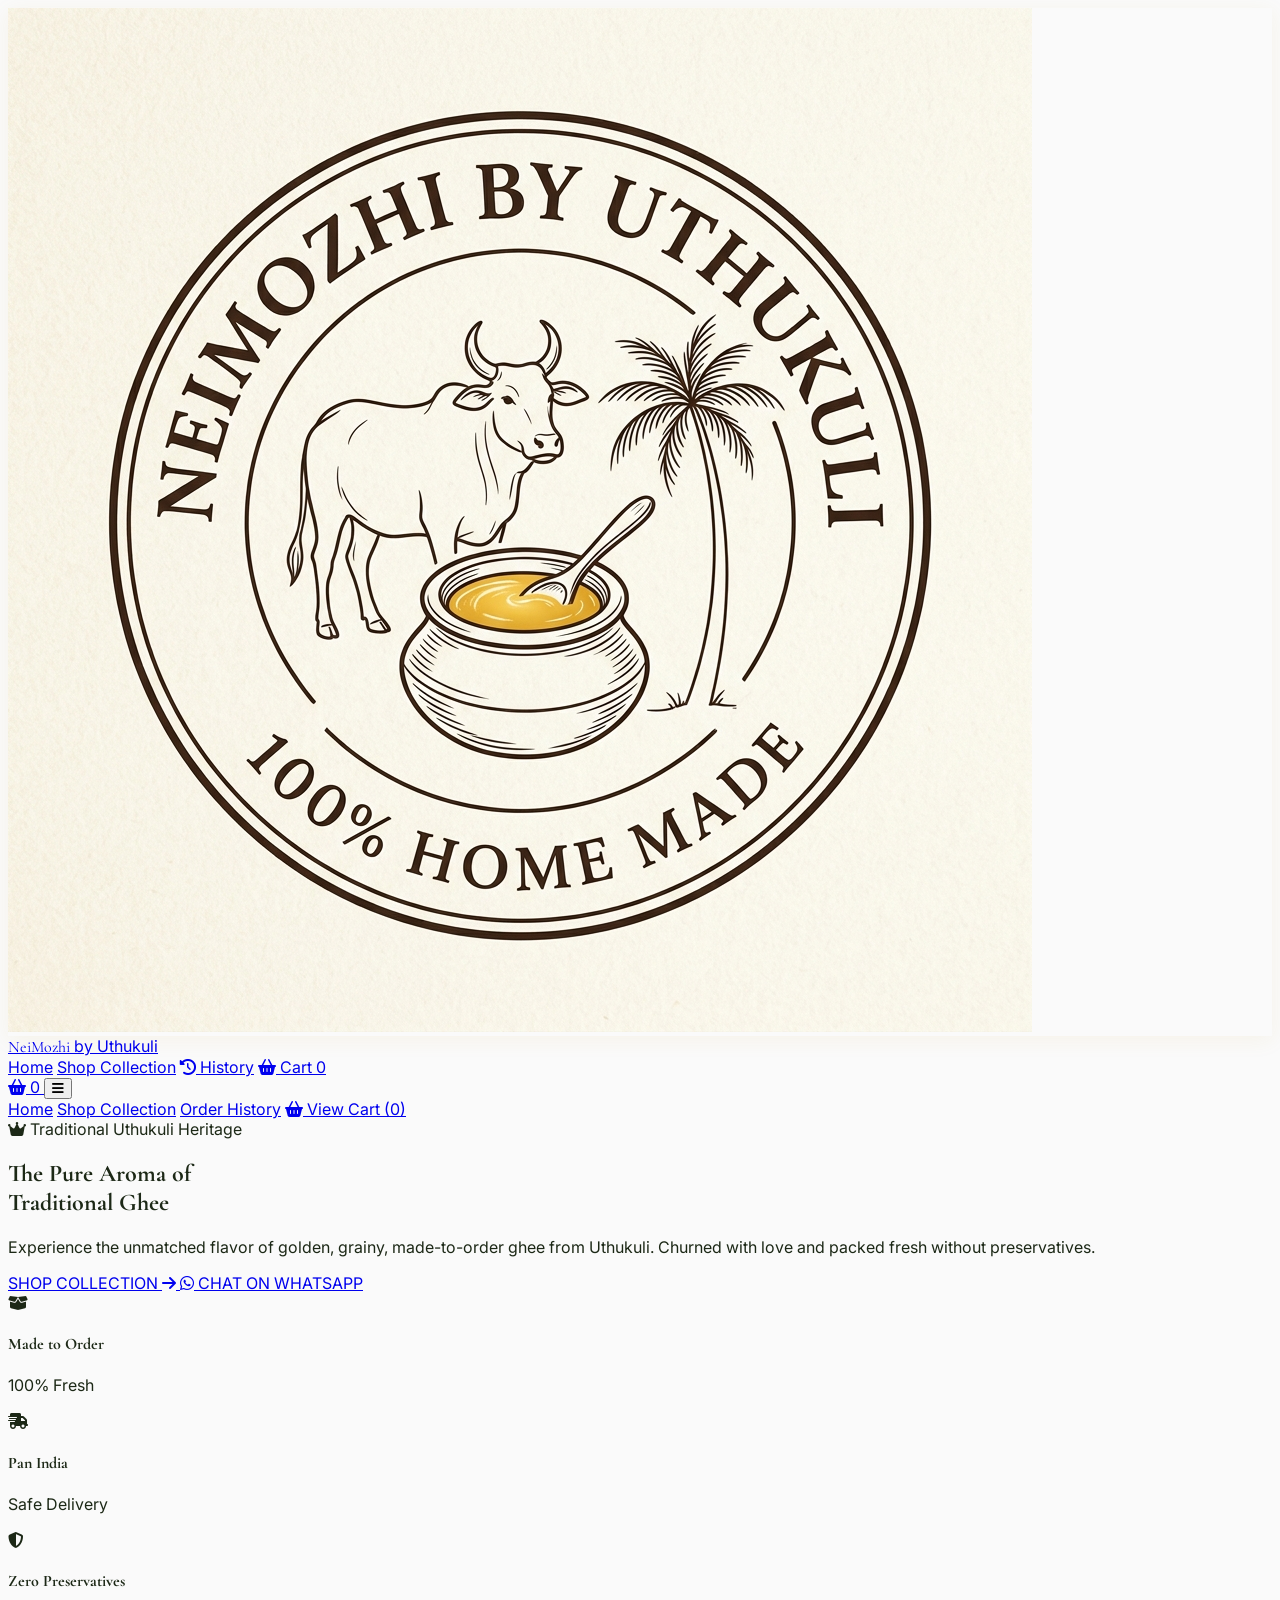
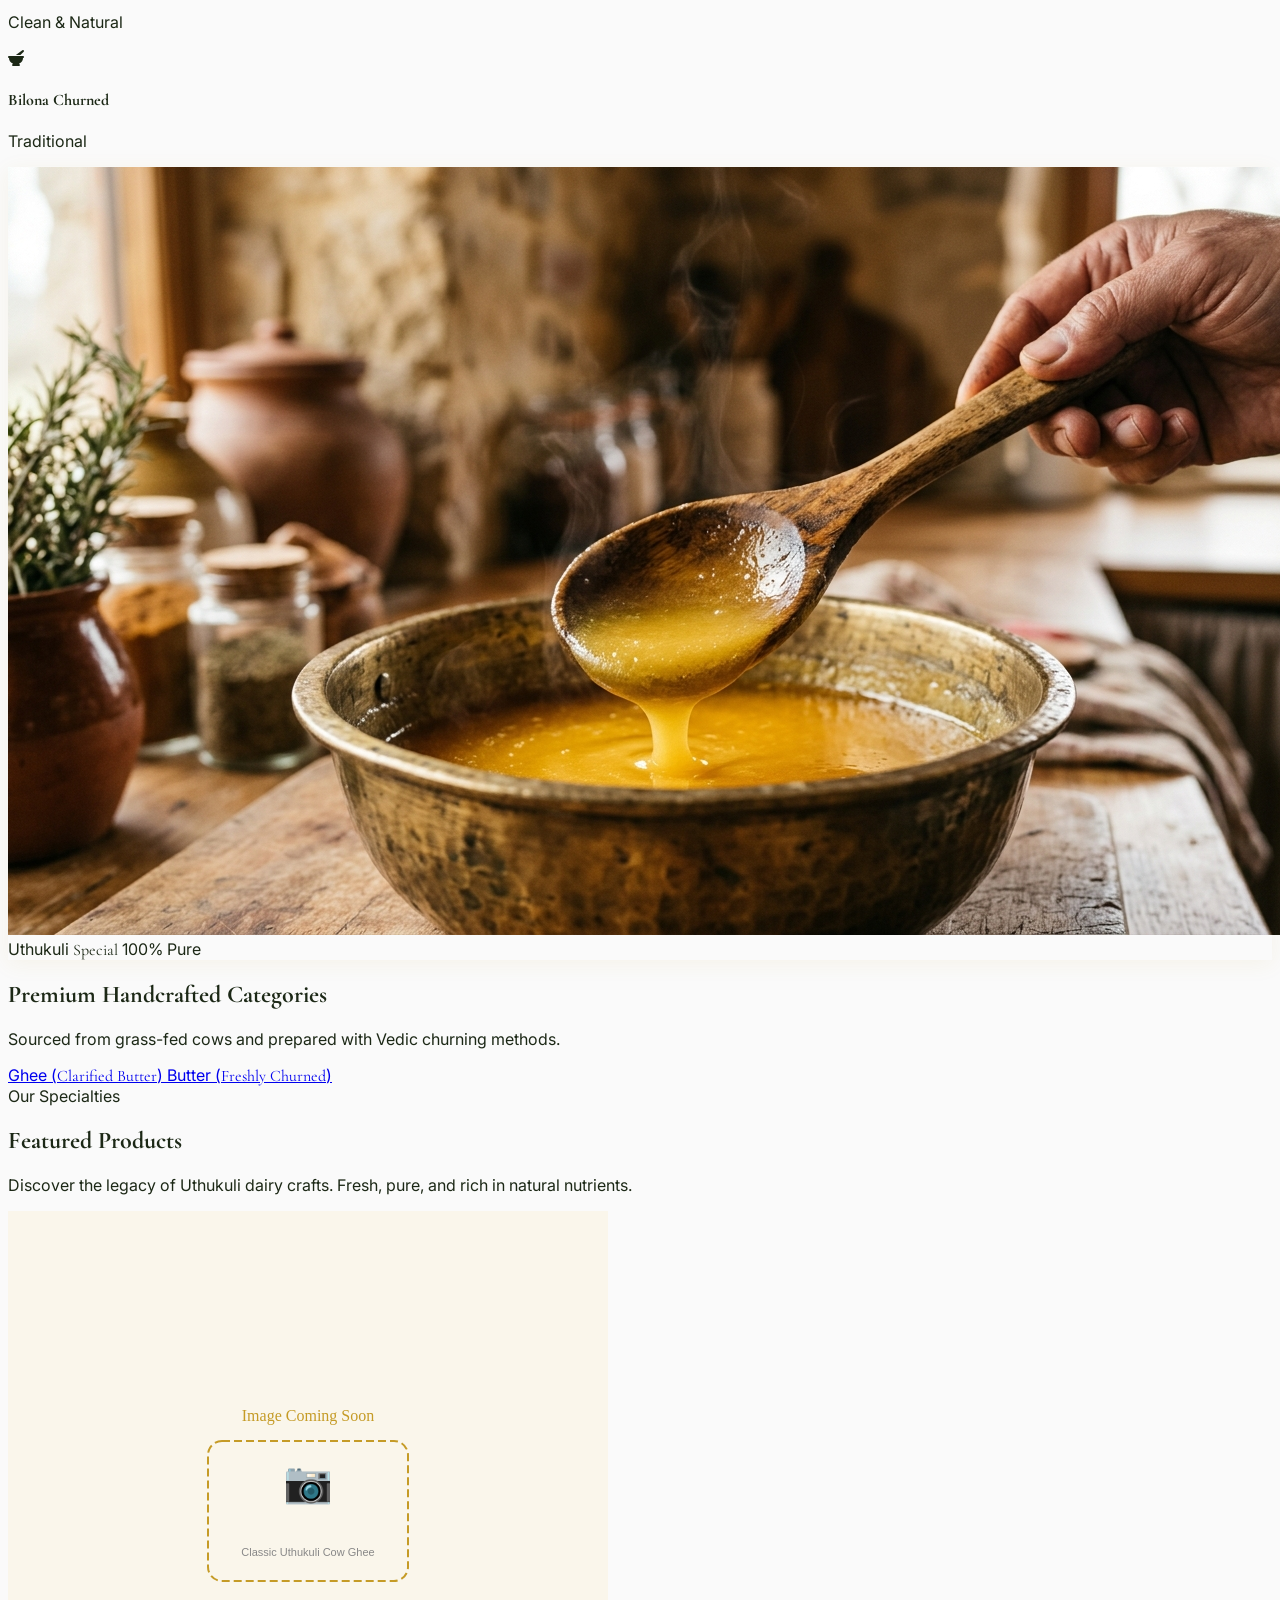
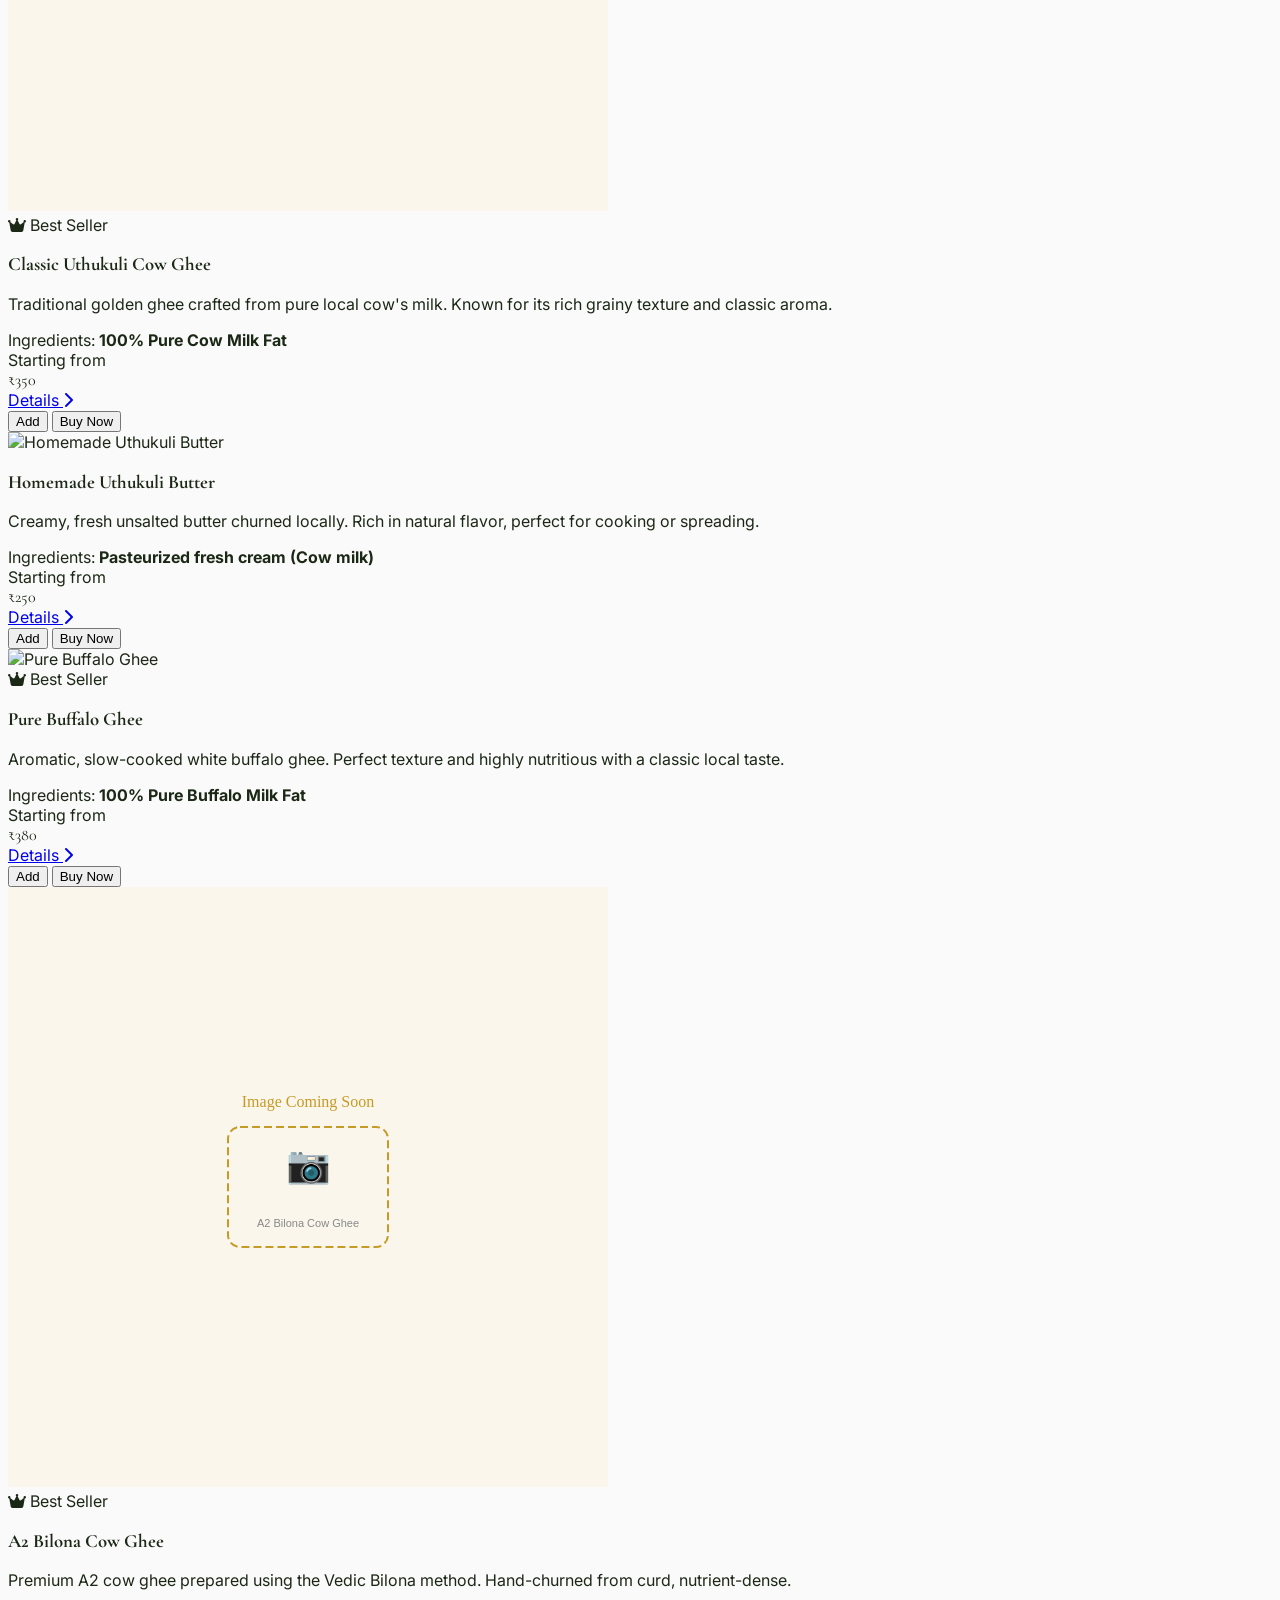
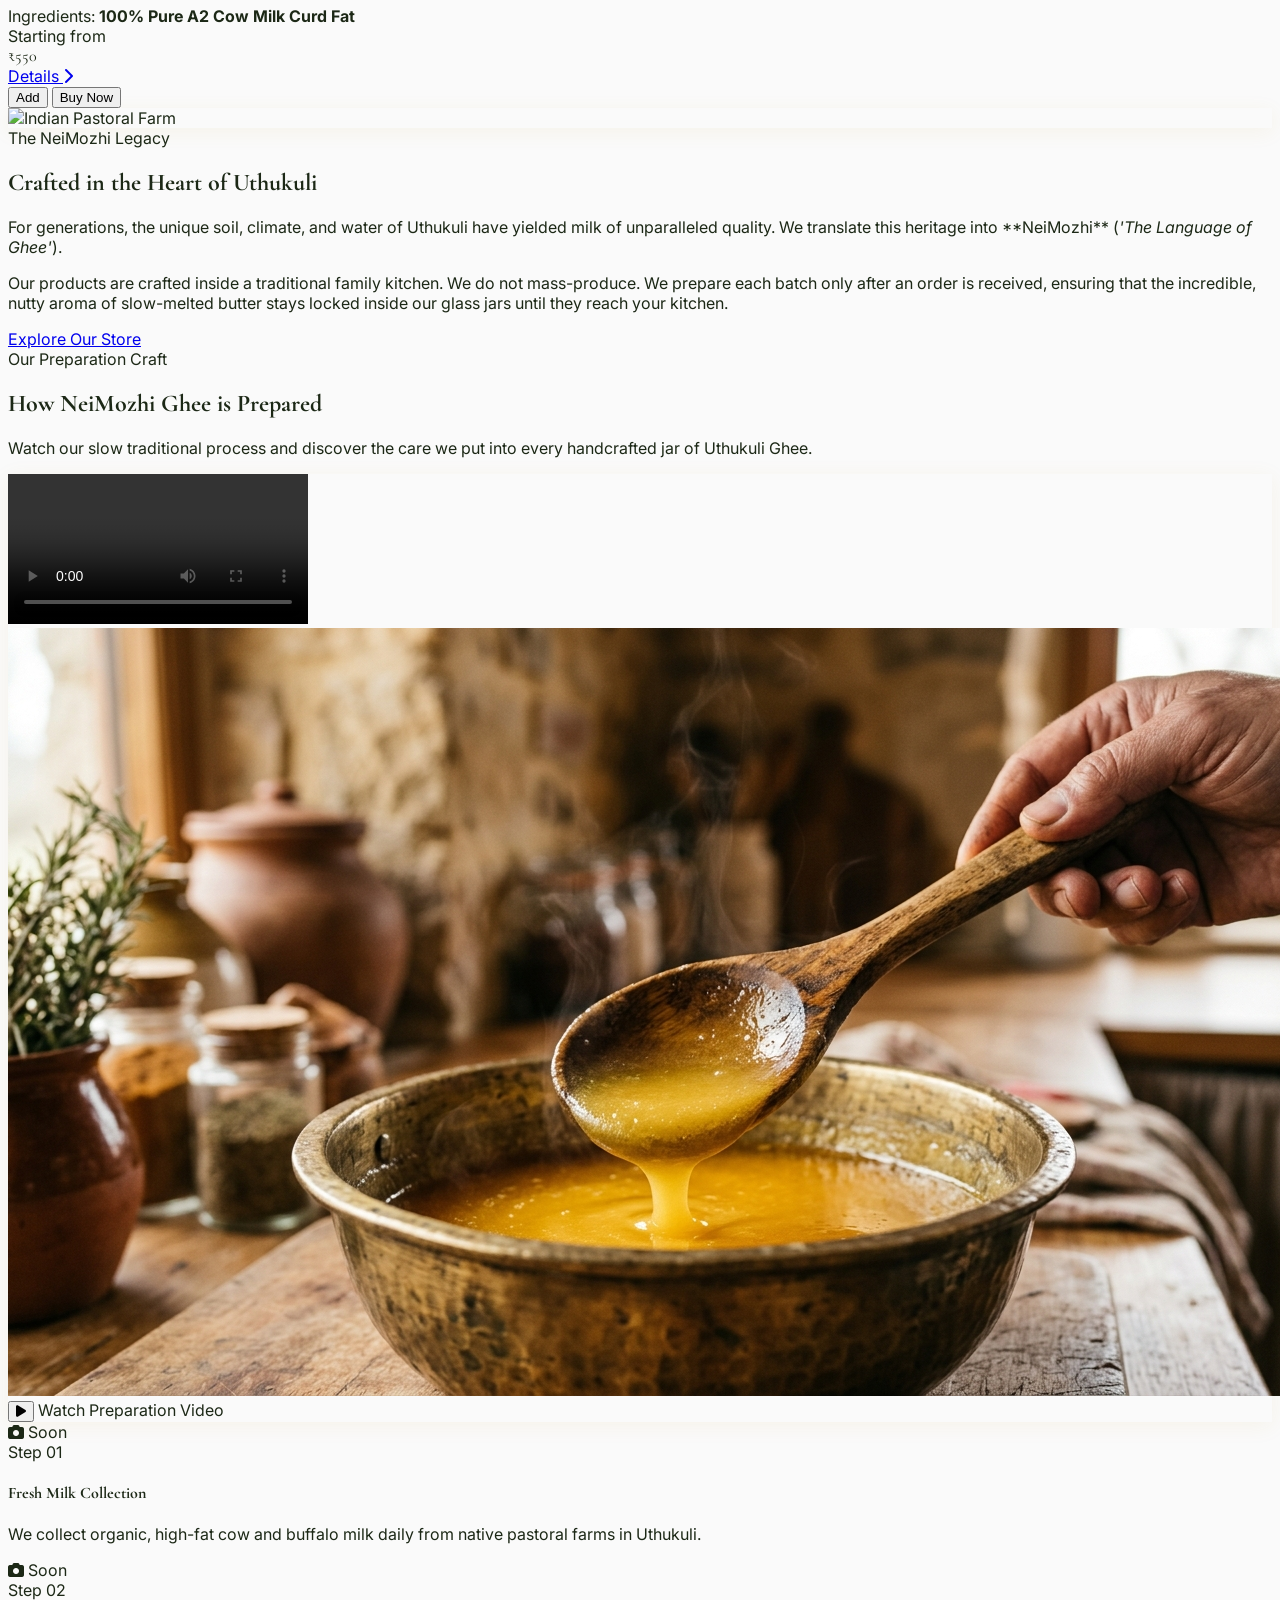
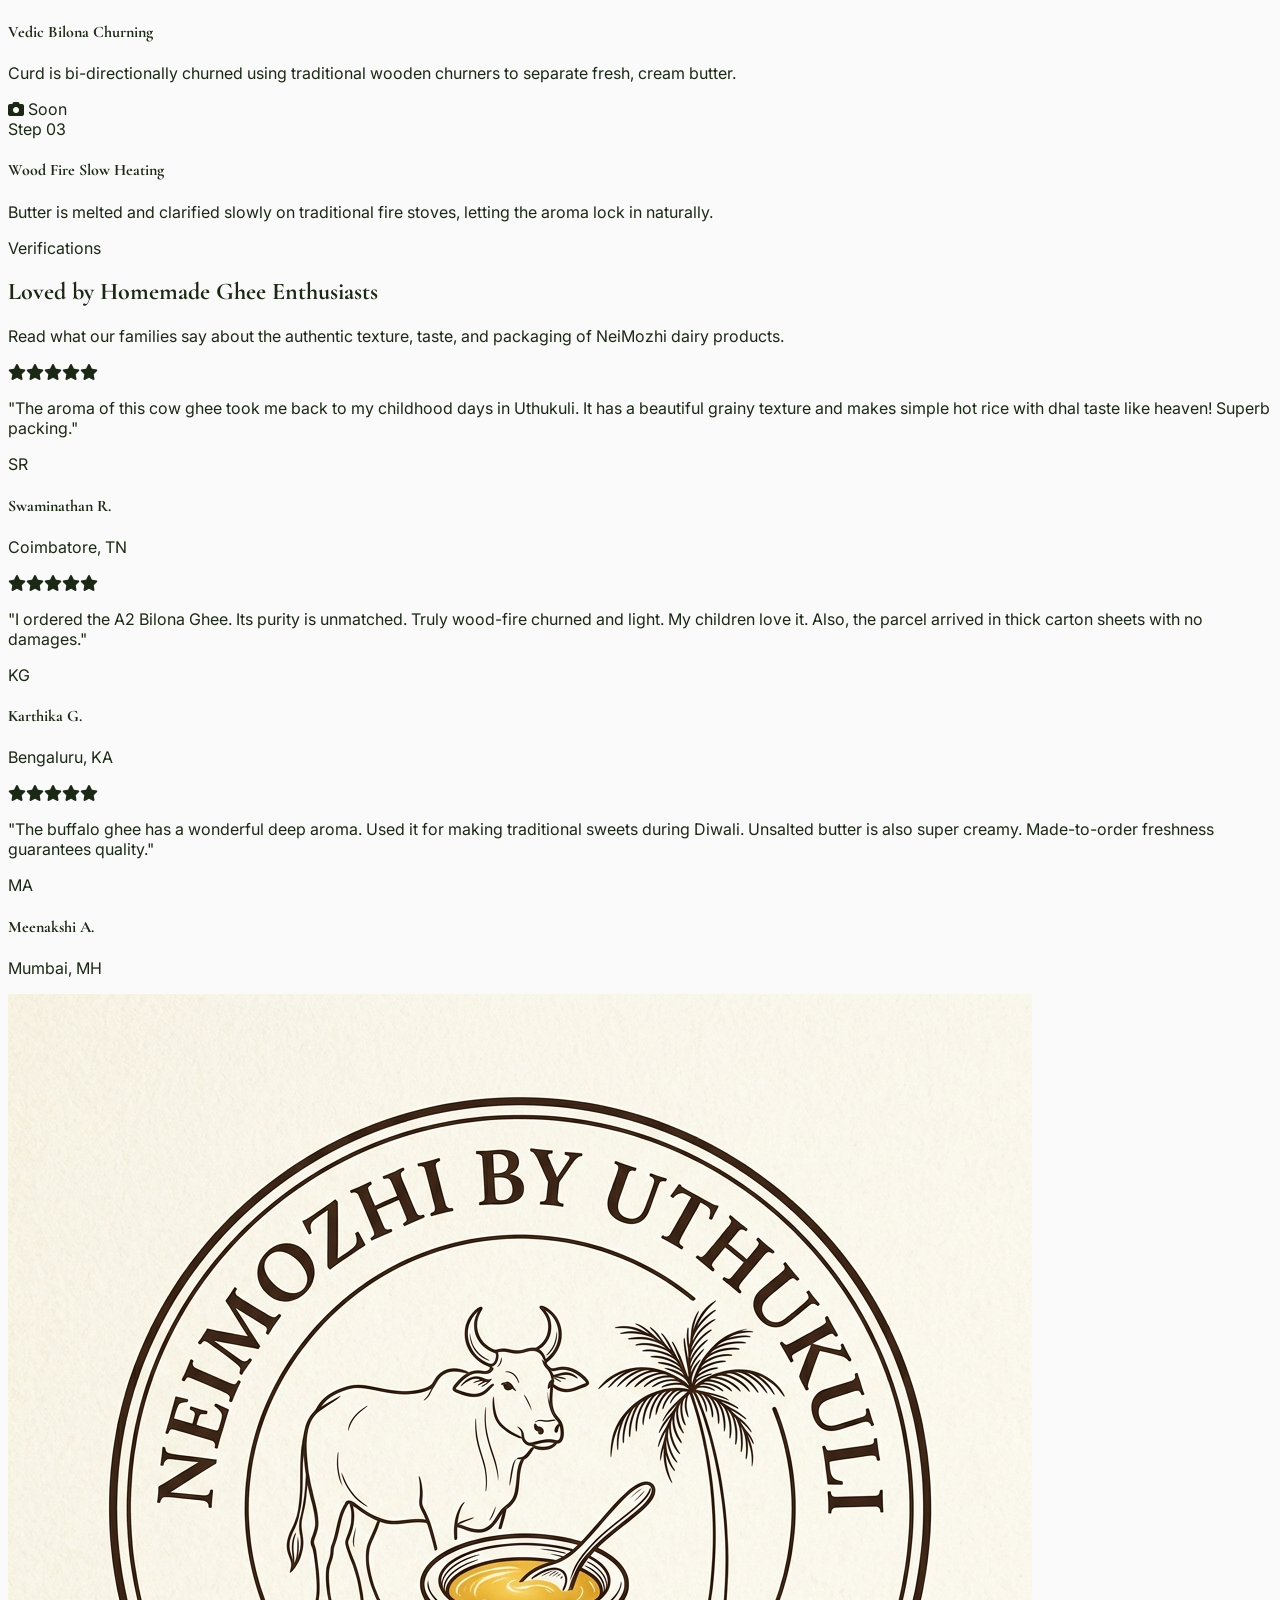
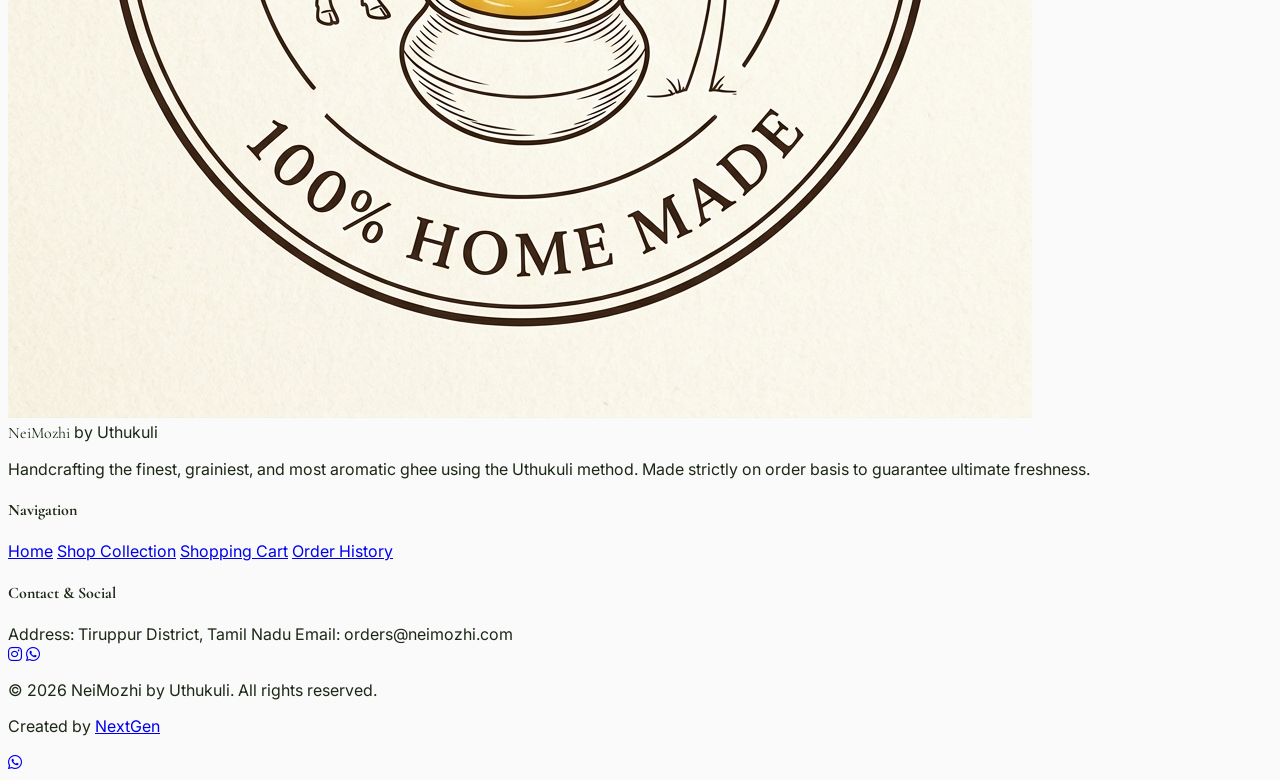
==== commit e4618a81: "feat: implement Razorpay payment integration, admin dashboard, config setup, and vercel mapping" ====
--- a/index.html
+++ b/index.html
@@ -40,6 +40,8 @@
   <link rel="stylesheet" href="https://cdnjs.cloudflare.com/ajax/libs/font-awesome/6.4.0/css/all.min.css">
   <!-- AOS (Animate on Scroll) -->
   <link rel="stylesheet" href="https://cdnjs.cloudflare.com/ajax/libs/aos/2.3.4/aos.css">
+  <!-- Razorpay Checkout -->
+  <script src="https://checkout.razorpay.com/v1/checkout.js"></script>
 </head>
 <body class="bg-slate-50 text-brand-dark selection:bg-brand-gold selection:text-white">
 
@@ -96,7 +98,7 @@
     <!-- 1. HOME VIEW -->
     <section id="view-home" class="view-section active">
       <!-- Hero Section -->
-      <div class="relative min-h-screen lg:h-screen flex items-center pt-20 pb-8 lg:pb-16 px-6 md:px-12 lg:px-24 overflow-hidden bg-gradient-to-b from-[#FFFDF6] via-[#FAF6EB] to-slate-50">
+      <div class="relative min-h-screen lg:h-screen flex items-center pt-16 sm:pt-20 pb-6 lg:pb-16 px-4 sm:px-6 md:px-12 lg:px-24 overflow-hidden bg-gradient-to-b from-[#FFFDF6] via-[#FAF6EB] to-slate-50">
         <div class="absolute top-1/2 left-3/4 -translate-y-1/2 w-[600px] h-[600px] bg-brand-gold/5 rounded-full blur-[120px] pointer-events-none"></div>
         <div class="max-w-7xl mx-auto w-full grid grid-cols-1 lg:grid-cols-12 gap-12 items-center relative z-10">
           
@@ -122,7 +124,7 @@
             </div>
 
             <!-- Trust Badges -->
-            <div class="grid grid-cols-2 md:grid-cols-4 gap-3 sm:gap-6 w-full pt-6 md:pt-8 border-t border-brand-gold/15">
+            <div class="grid grid-cols-2 md:grid-cols-4 gap-2 sm:gap-3 md:gap-6 w-full pt-4 sm:pt-6 md:pt-8 border-t border-brand-gold/15">
               <div class="flex items-center gap-2 sm:gap-3">
                 <div class="h-8 w-8 sm:h-10 sm:w-10 shrink-0 rounded-lg bg-amber-50 border border-brand-gold/10 flex items-center justify-center text-brand-gold">
                   <i class="fa-solid fa-box-open text-sm sm:text-lg"></i>
@@ -652,6 +654,8 @@
     <i class="fa-solid fa-arrow-up"></i>
   </button>
 
+  <!-- Configuration -->
+  <script src="assets/js/config.js"></script>
   <!-- Core script -->
   <script src="assets/js/neimozhi.js"></script>
 </body>
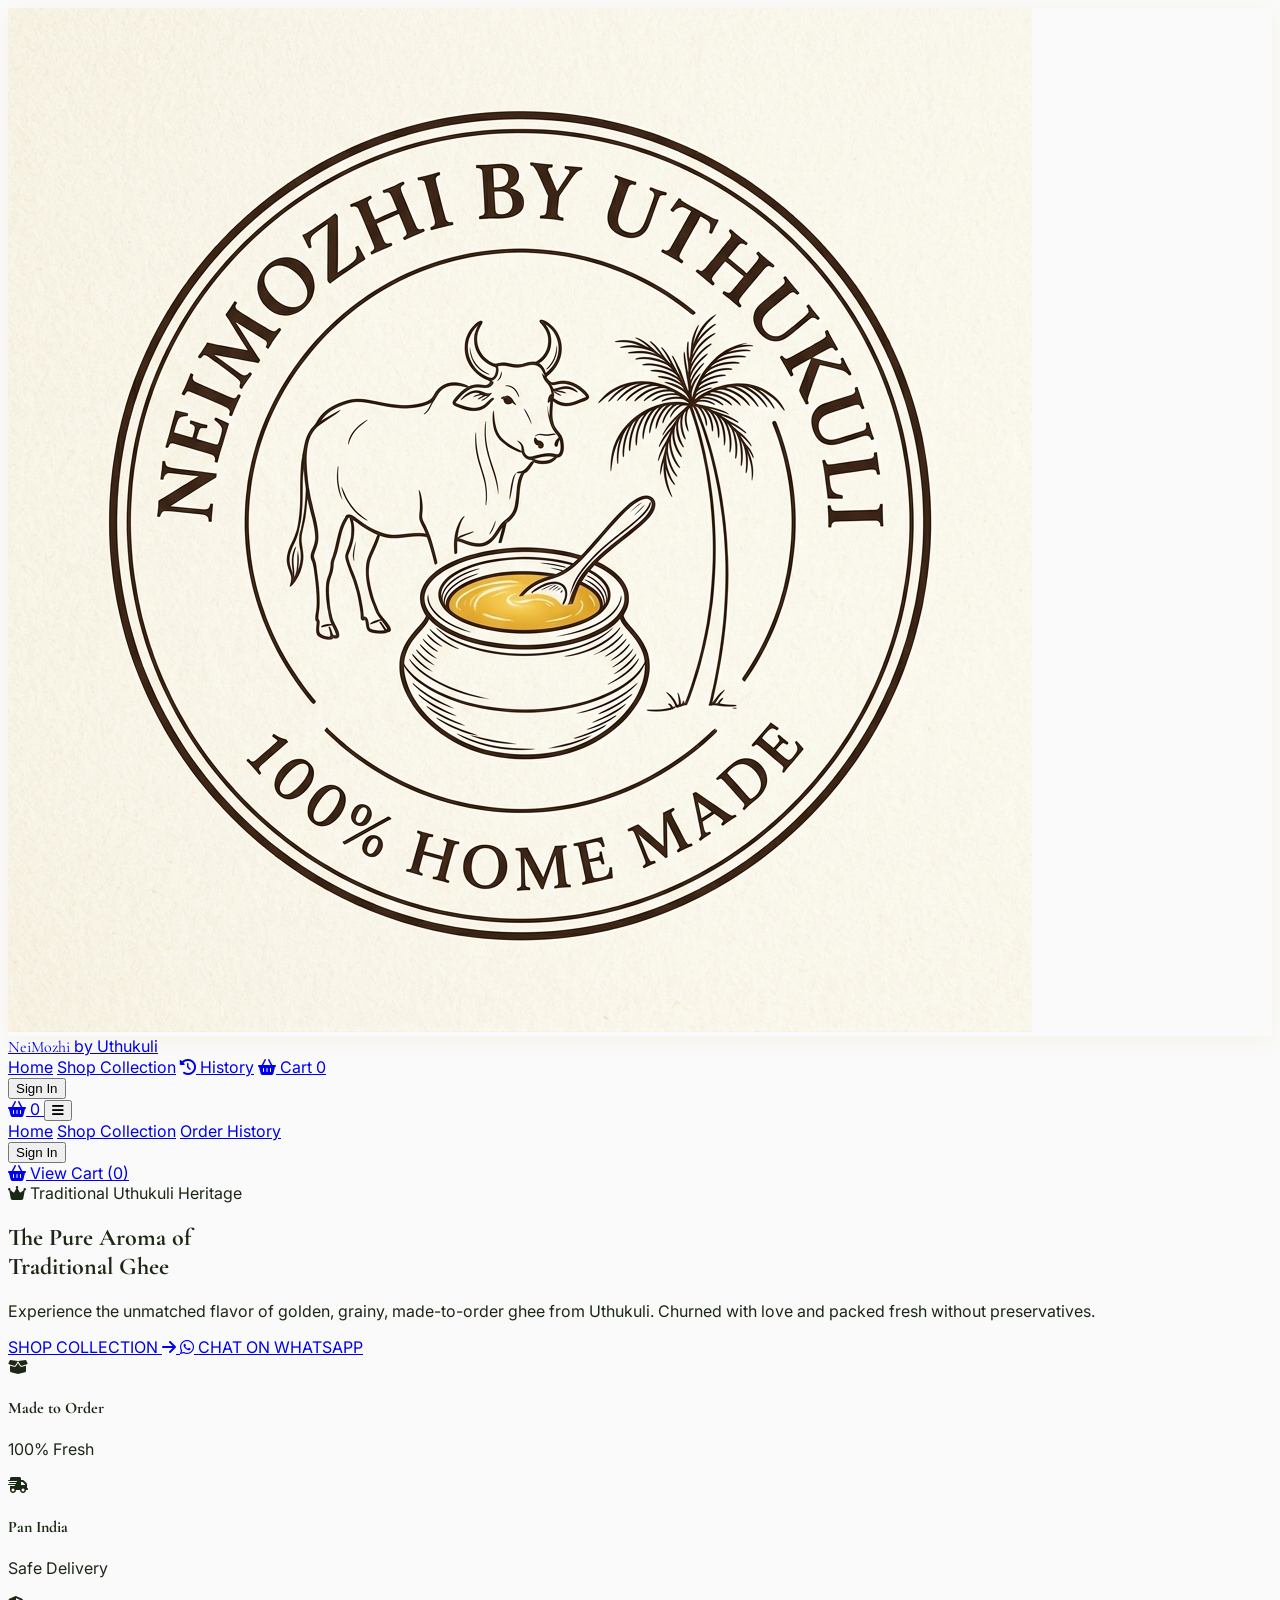
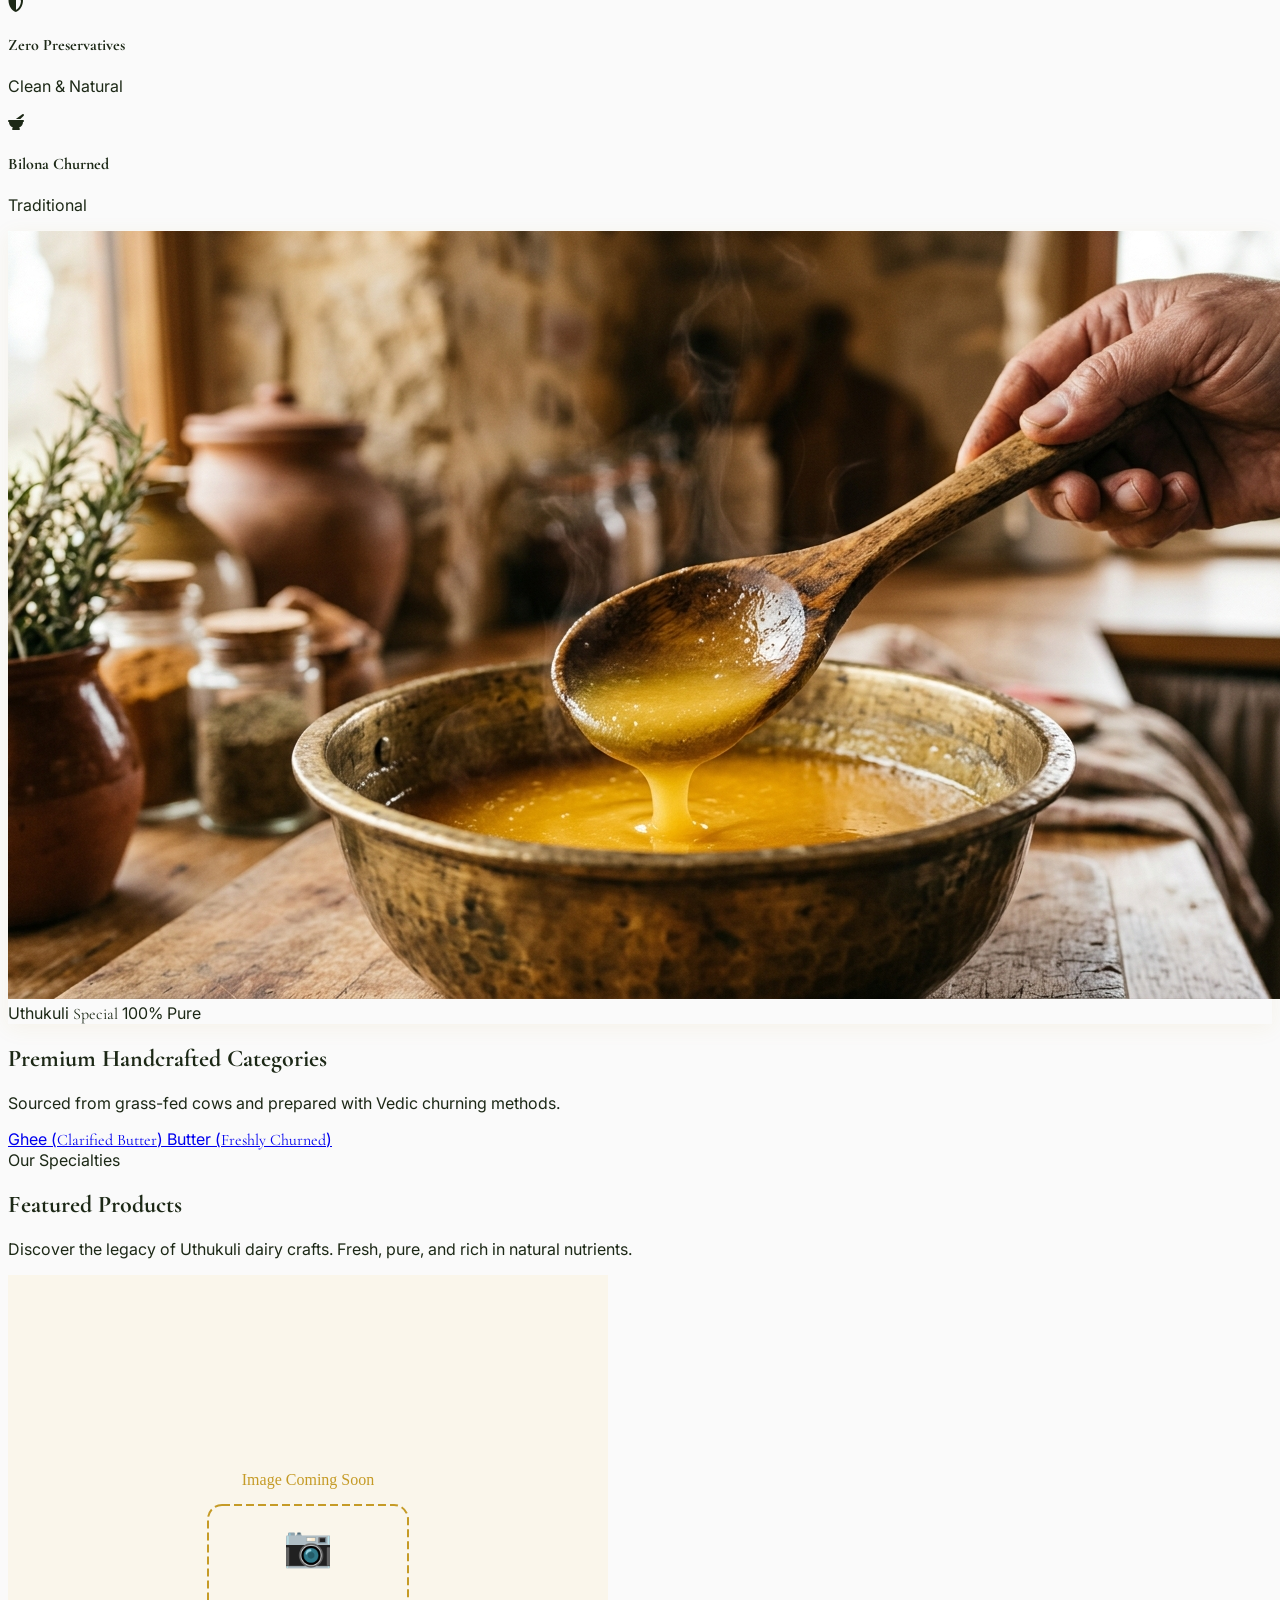
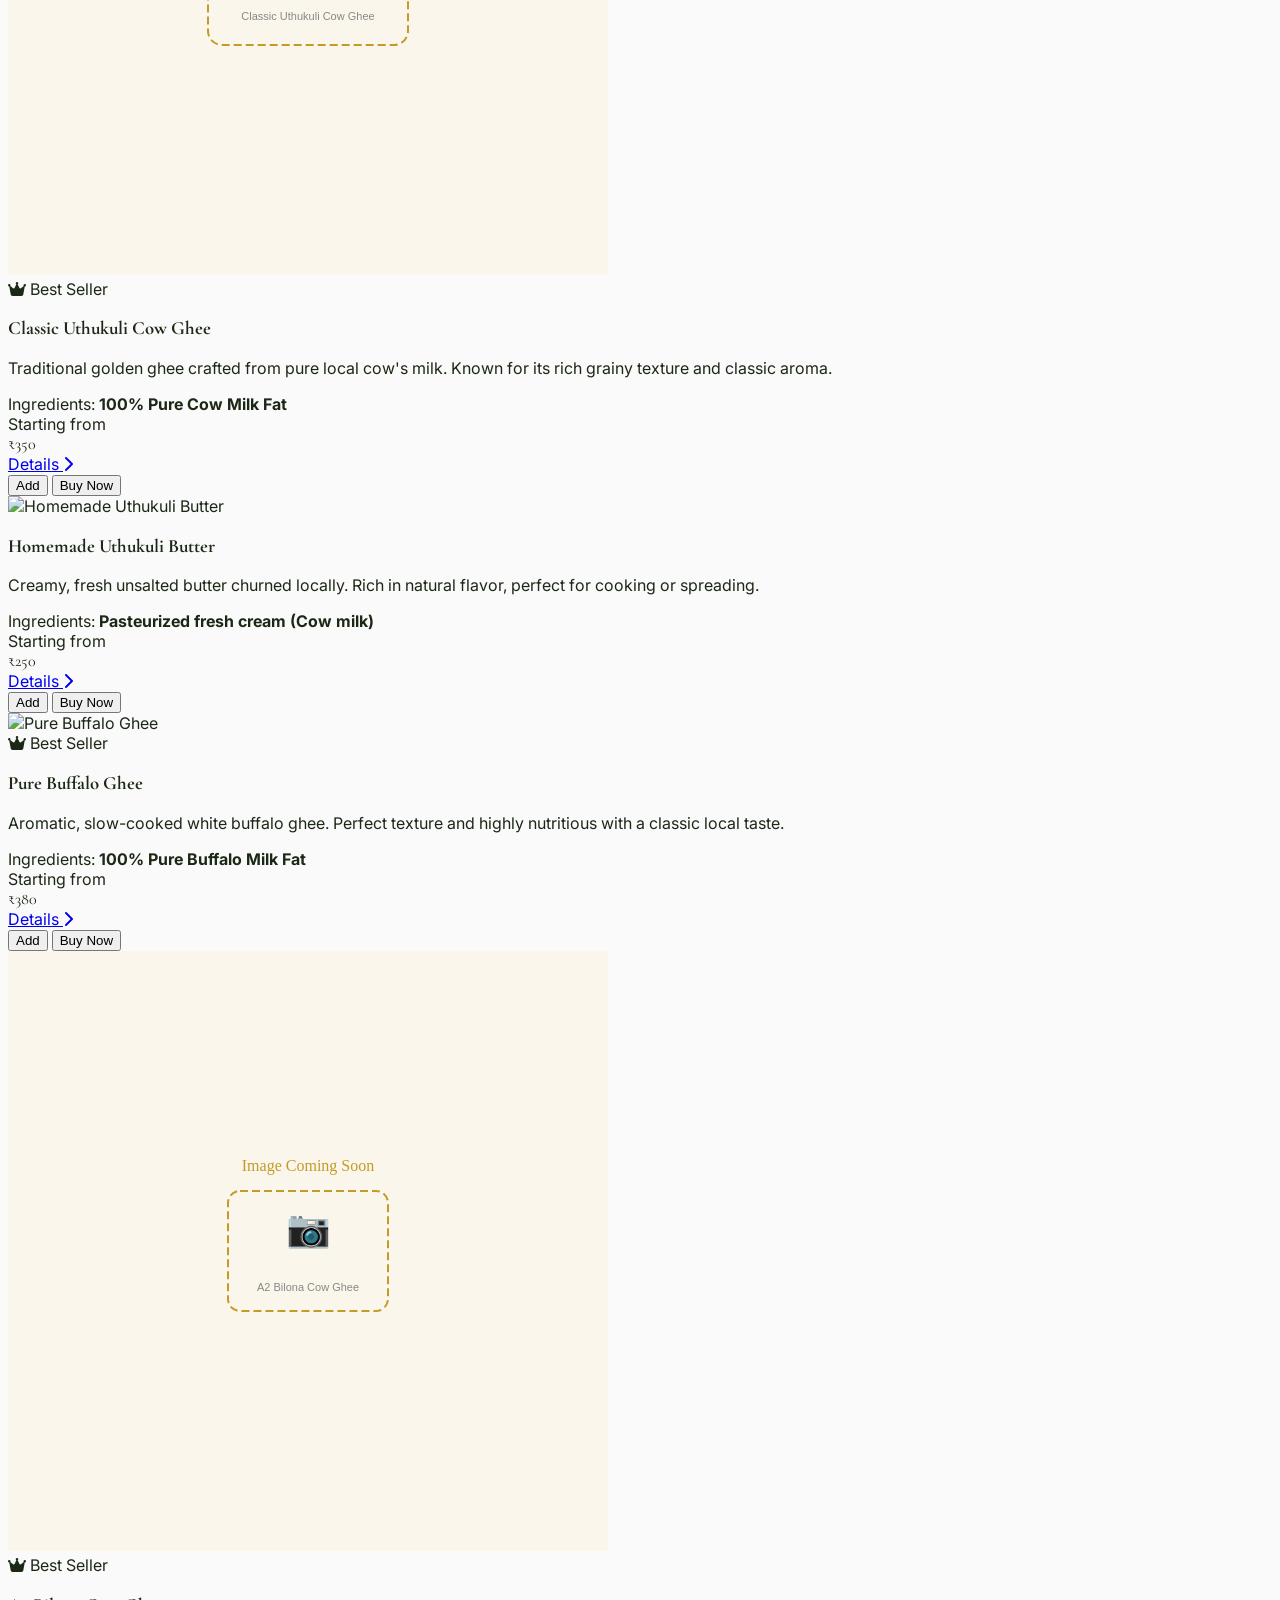
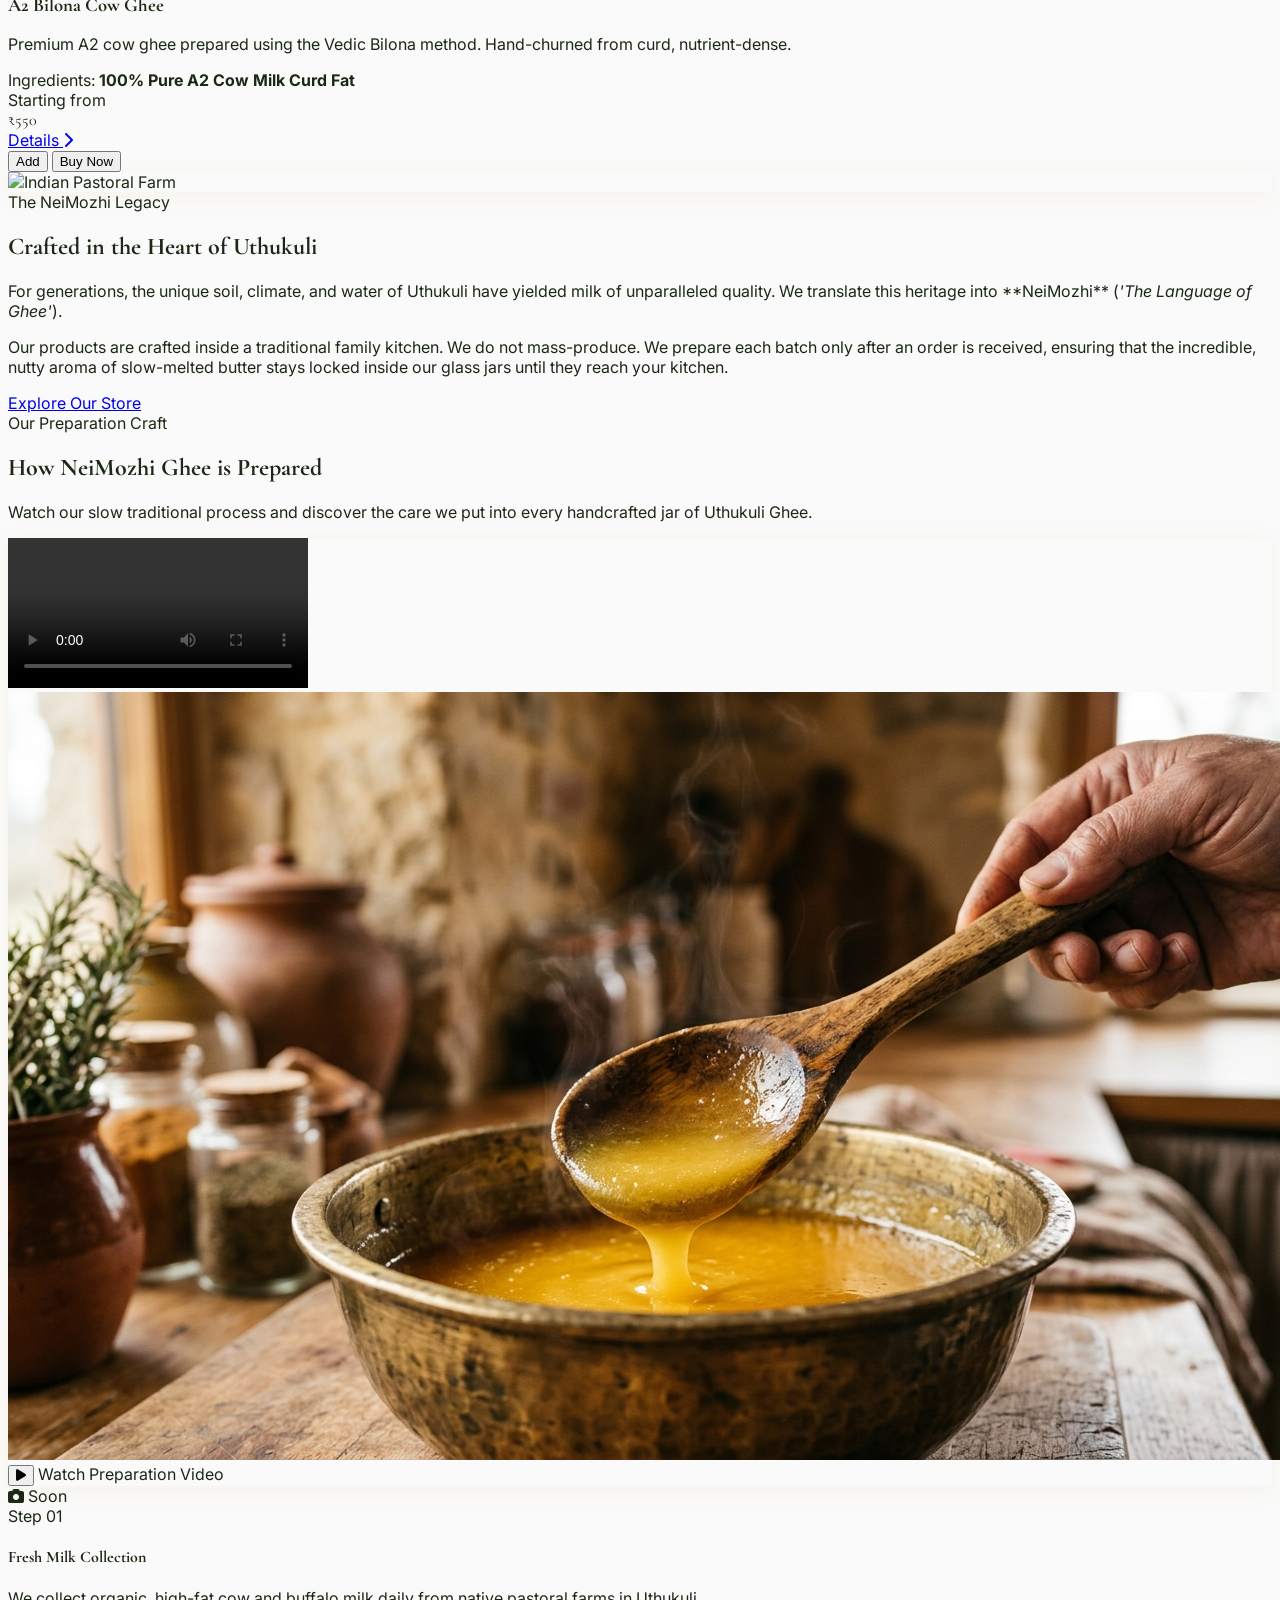
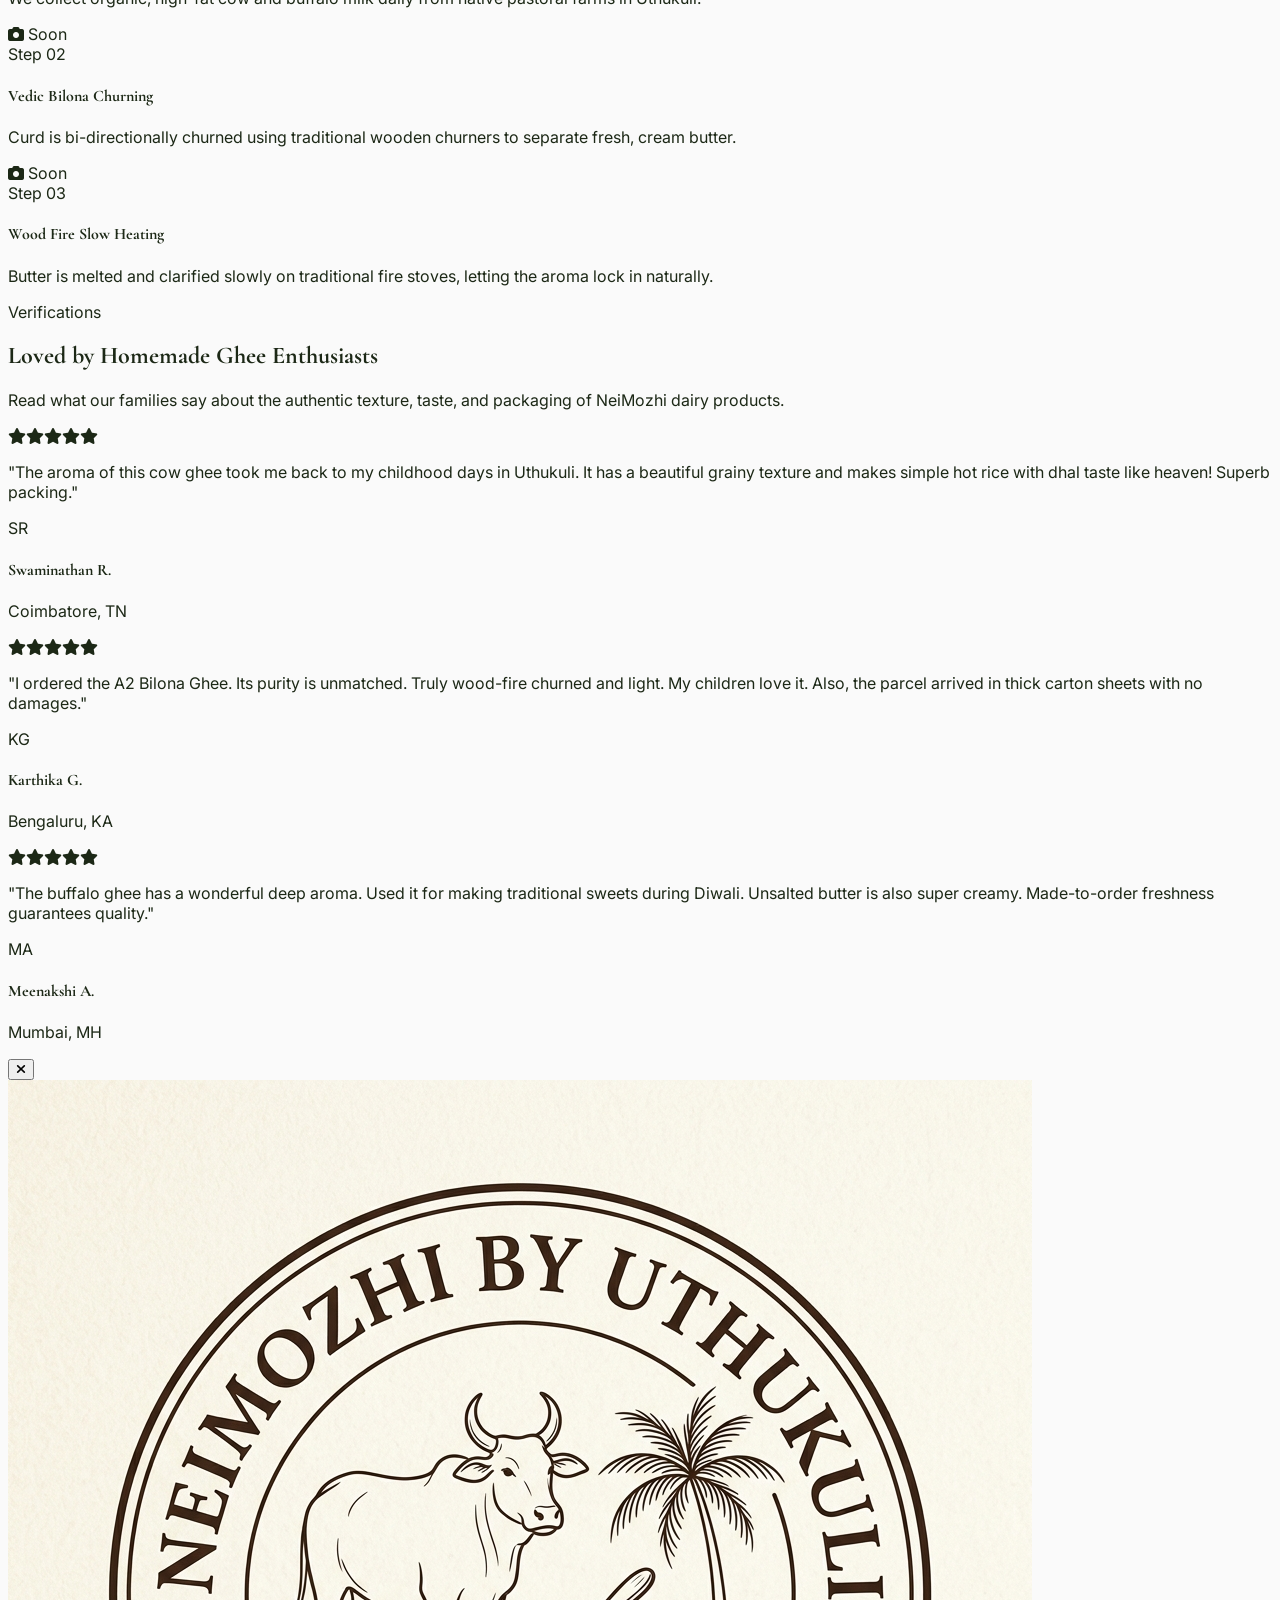
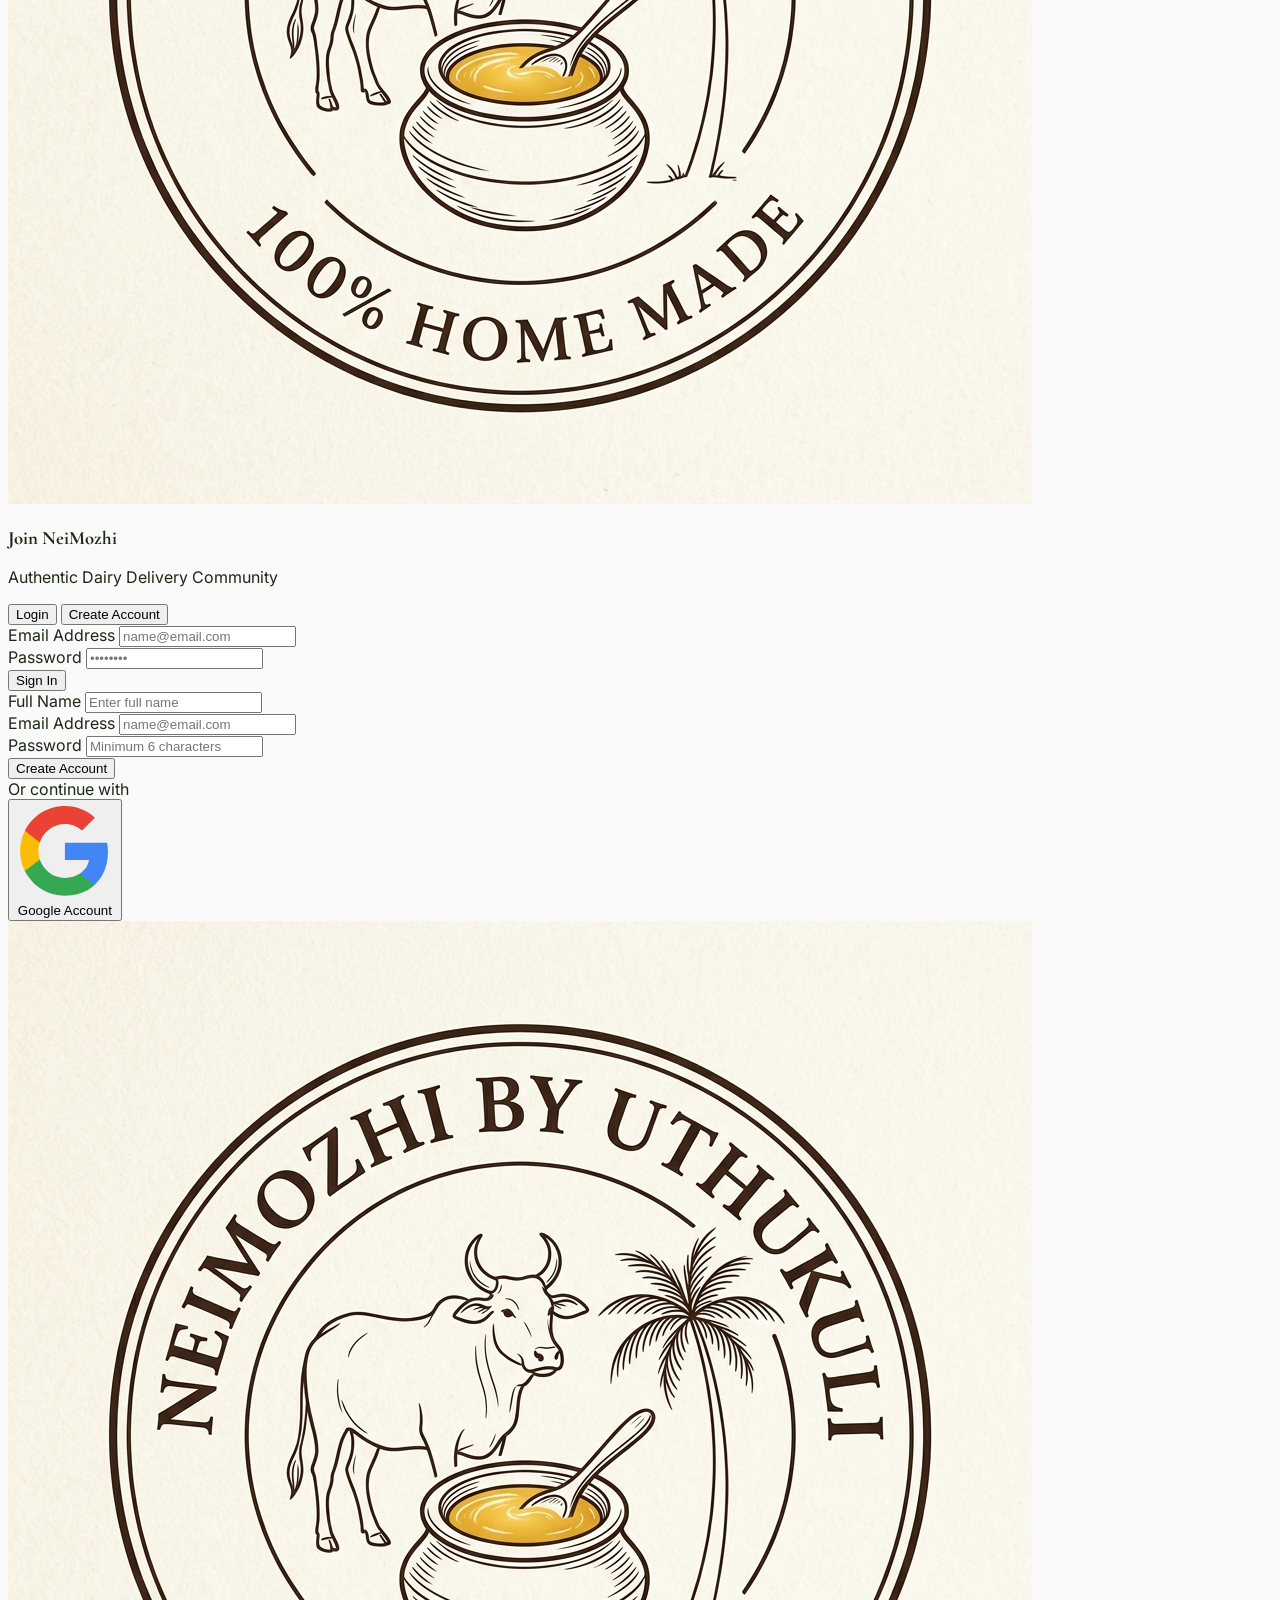
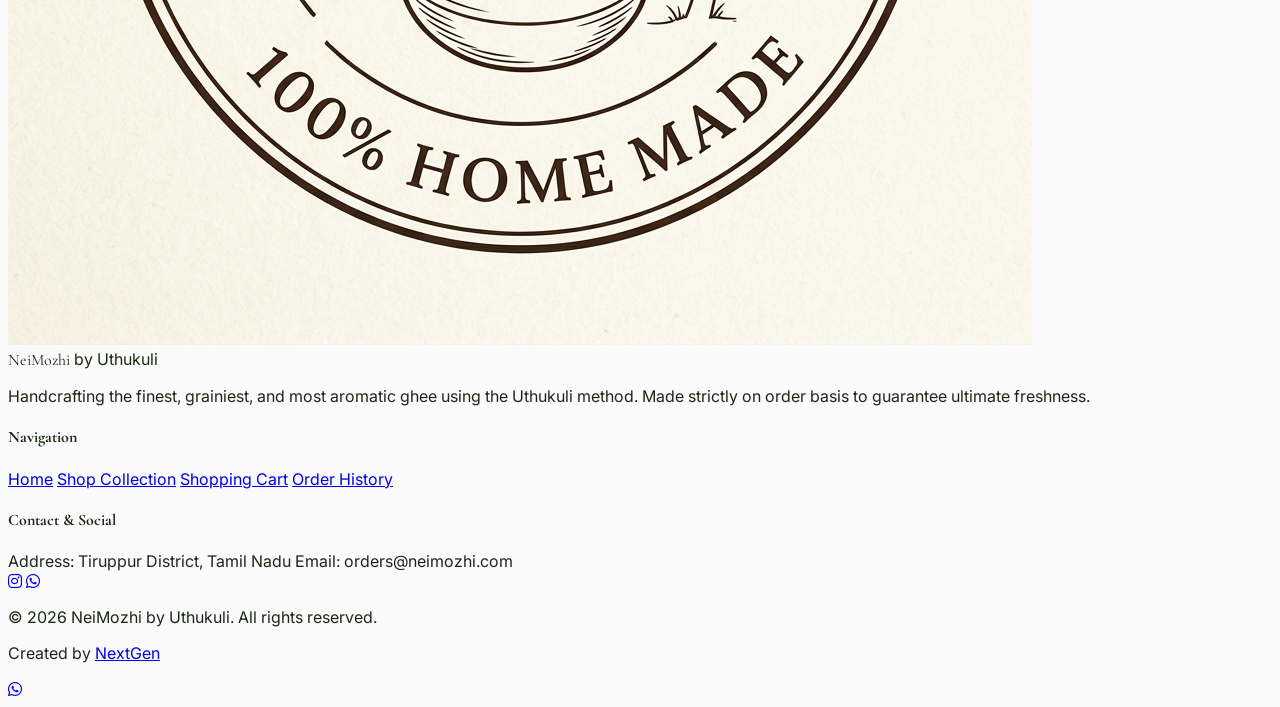
==== commit 72b5e8b9: "feat: implement Amazon-style order tracking and user auth controller with Google Sign-in simulation" ====
--- a/index.html
+++ b/index.html
@@ -68,6 +68,12 @@
         <i class="fa-solid fa-basket-shopping text-sm text-brand-gold"></i> Cart
         <span class="cart-badge hidden absolute -top-1.5 -right-1.5 bg-brand-gold text-white text-[9px] font-bold px-1.5 py-0.5 rounded-full flex items-center justify-center min-w-4 h-4 shadow-sm">0</span>
       </a>
+
+      <!-- User Account Header Action -->
+      <div id="user-header-profile" class="flex items-center gap-2">
+        <!-- Rendered dynamically by JS -->
+        <button onclick="openAuthModal()" class="bg-brand-forest hover:bg-brand-dark text-white px-4 py-2 rounded-full font-bold uppercase tracking-wider text-[10px] transition-all">Sign In</button>
+      </div>
     </nav>
 
     <!-- Mobile Navigation Trigger -->
@@ -86,6 +92,10 @@
       <a href="#home" class="text-sm font-semibold hover:text-brand-gold transition-colors py-1">Home</a>
       <a href="#products" class="text-sm font-semibold hover:text-brand-gold transition-colors py-1">Shop Collection</a>
       <a href="#order-history" class="text-sm font-semibold hover:text-brand-gold transition-colors py-1">Order History</a>
+      <div id="mobile-user-header-profile" class="py-2 border-t border-slate-100 mt-2">
+        <!-- Rendered dynamically by JS -->
+        <button onclick="openAuthModal()" class="w-full bg-brand-forest text-white py-2.5 rounded-full text-xs font-semibold uppercase tracking-wider">Sign In</button>
+      </div>
       <a href="#cart" class="bg-brand-forest hover:bg-brand-dark text-white py-3 rounded-full text-xs font-semibold uppercase tracking-wider flex items-center justify-center gap-2 mt-2 shadow">
         <i class="fa-solid fa-basket-shopping"></i> View Cart (<span class="cart-badge">0</span>)
       </a>
@@ -558,6 +568,90 @@
         </div>
       </div>
     </section>
+
+    <!-- 8. ORDER TRACKING VIEW -->
+    <section id="view-track-order" class="view-section py-24 px-6 md:px-12 lg:px-24">
+      <div class="max-w-4xl mx-auto" id="track-order-content">
+        <!-- Rendered dynamically by JS -->
+      </div>
+    </section>
+
+  </main>
+
+  <!-- ================= POPUP AUTHENTICATION MODAL ================= -->
+  <div id="auth-modal" class="fixed inset-0 bg-slate-900/60 backdrop-blur-sm z-[100] hidden items-center justify-center p-4">
+    <div class="bg-white w-full max-w-md rounded-3xl border border-brand-gold/15 shadow-2xl p-6 sm:p-8 relative">
+      <button onclick="closeAuthModal()" class="absolute top-4 right-4 text-slate-400 hover:text-brand-dark text-lg focus:outline-none">
+        <i class="fa-solid fa-xmark"></i>
+      </button>
+
+      <!-- Logo Header -->
+      <div class="text-center mb-6">
+        <div class="h-14 w-14 rounded-full overflow-hidden border-2 border-brand-gold/20 flex items-center justify-center mx-auto mb-2 p-0.5 bg-brand-light">
+          <img src="assets/images/logo_neimozhi.jpg" alt="NeiMozhi Logo" class="h-full w-full object-cover rounded-full">
+        </div>
+        <h3 class="font-serif text-2xl font-bold text-brand-dark">Join NeiMozhi</h3>
+        <p class="text-xs text-slate-400">Authentic Dairy Delivery Community</p>
+      </div>
+
+      <!-- Sign In / Sign Up Tabs -->
+      <div class="flex border-b border-slate-100 mb-6">
+        <button id="auth-tab-login" onclick="switchAuthTab('login')" class="flex-1 pb-3 text-xs uppercase font-bold tracking-wider text-brand-gold border-b-2 border-brand-gold focus:outline-none">Login</button>
+        <button id="auth-tab-signup" onclick="switchAuthTab('signup')" class="flex-1 pb-3 text-xs uppercase font-bold tracking-wider text-slate-400 border-b-2 border-transparent focus:outline-none">Create Account</button>
+      </div>
+
+      <!-- Auth Error Notification -->
+      <div id="auth-error-msg" class="hidden mb-4 p-3 bg-rose-50 border border-rose-100 rounded-xl text-rose-600 text-xs text-center font-medium"></div>
+
+      <!-- LOGIN FORM -->
+      <form id="login-auth-form" onsubmit="handleAuthSubmit(event, 'login')" class="space-y-4">
+        <div class="flex flex-col">
+          <label class="text-[9px] uppercase font-bold tracking-wider text-slate-400 mb-1">Email Address</label>
+          <input type="email" id="login-email" required placeholder="name@email.com" class="px-4 py-3 rounded-xl border border-slate-200 focus:outline-none focus:border-brand-gold text-xs font-medium bg-slate-50">
+        </div>
+        <div class="flex flex-col">
+          <label class="text-[9px] uppercase font-bold tracking-wider text-slate-400 mb-1">Password</label>
+          <input type="password" id="login-pass" required placeholder="••••••••" class="px-4 py-3 rounded-xl border border-slate-200 focus:outline-none focus:border-brand-gold text-xs font-medium bg-slate-50">
+        </div>
+        <button type="submit" class="w-full bg-brand-forest hover:bg-brand-dark text-white py-3.5 rounded-xl font-bold uppercase tracking-wider text-xs shadow-md transition-colors">Sign In</button>
+      </form>
+
+      <!-- SIGNUP FORM -->
+      <form id="signup-auth-form" onsubmit="handleAuthSubmit(event, 'signup')" class="space-y-4 hidden">
+        <div class="flex flex-col">
+          <label class="text-[9px] uppercase font-bold tracking-wider text-slate-400 mb-1">Full Name</label>
+          <input type="text" id="signup-name" required placeholder="Enter full name" class="px-4 py-3 rounded-xl border border-slate-200 focus:outline-none focus:border-brand-gold text-xs font-medium bg-slate-50">
+        </div>
+        <div class="flex flex-col">
+          <label class="text-[9px] uppercase font-bold tracking-wider text-slate-400 mb-1">Email Address</label>
+          <input type="email" id="signup-email" required placeholder="name@email.com" class="px-4 py-3 rounded-xl border border-slate-200 focus:outline-none focus:border-brand-gold text-xs font-medium bg-slate-50">
+        </div>
+        <div class="flex flex-col">
+          <label class="text-[9px] uppercase font-bold tracking-wider text-slate-400 mb-1">Password</label>
+          <input type="password" id="signup-pass" required placeholder="Minimum 6 characters" class="px-4 py-3 rounded-xl border border-slate-200 focus:outline-none focus:border-brand-gold text-xs font-medium bg-slate-50">
+        </div>
+        <button type="submit" class="w-full bg-brand-forest hover:bg-brand-dark text-white py-3.5 rounded-xl font-bold uppercase tracking-wider text-xs shadow-md transition-colors">Create Account</button>
+      </form>
+
+      <!-- Social login divider -->
+      <div class="relative flex items-center justify-center my-6">
+        <div class="absolute inset-x-0 border-t border-slate-100"></div>
+        <span class="relative bg-white px-4 text-[10px] uppercase font-bold tracking-wider text-slate-400">Or continue with</span>
+      </div>
+
+      <!-- Social Actions -->
+      <button onclick="handleGoogleAuth()" class="w-full bg-white hover:bg-slate-50 text-slate-700 py-3 rounded-xl font-bold uppercase tracking-wider text-xs flex items-center justify-center gap-2.5 transition-all border border-slate-200">
+        <svg class="h-4 w-4" viewBox="0 0 24 24" fill="none" xmlns="http://www.w3.org/2000/svg">
+          <path d="M22.56 12.25c0-.78-.07-1.53-.2-2.25H12v4.26h5.92c-.26 1.37-1.04 2.53-2.21 3.31v2.77h3.57c2.08-1.92 3.28-4.74 3.28-8.09z" fill="#4285F4"/>
+          <path d="M12 23c2.97 0 5.46-.98 7.28-2.66l-3.57-2.77c-.98.66-2.23 1.06-3.71 1.06-2.86 0-5.29-1.93-6.16-4.53H2.18v2.84C3.99 20.53 7.7 23 12 23z" fill="#34A853"/>
+          <path d="M5.84 14.09c-.22-.66-.35-1.36-.35-2.09s.13-1.43.35-2.09V7.06H2.18C1.43 8.55 1 10.22 1 12s.43 3.45 1.18 4.94l3.66-2.85z" fill="#FBBC05"/>
+          <path d="M12 5.38c1.62 0 3.06.56 4.21 1.64l3.15-3.15C17.45 2.09 14.97 1 12 1 7.7 1 3.99 3.47 2.18 7.06l3.66 2.85c.87-2.6 3.3-4.53 6.16-4.53z" fill="#EA4335"/>
+        </svg>
+        Google Account
+      </button>
+
+    </div>
+  </div>
 
   </main>
 
